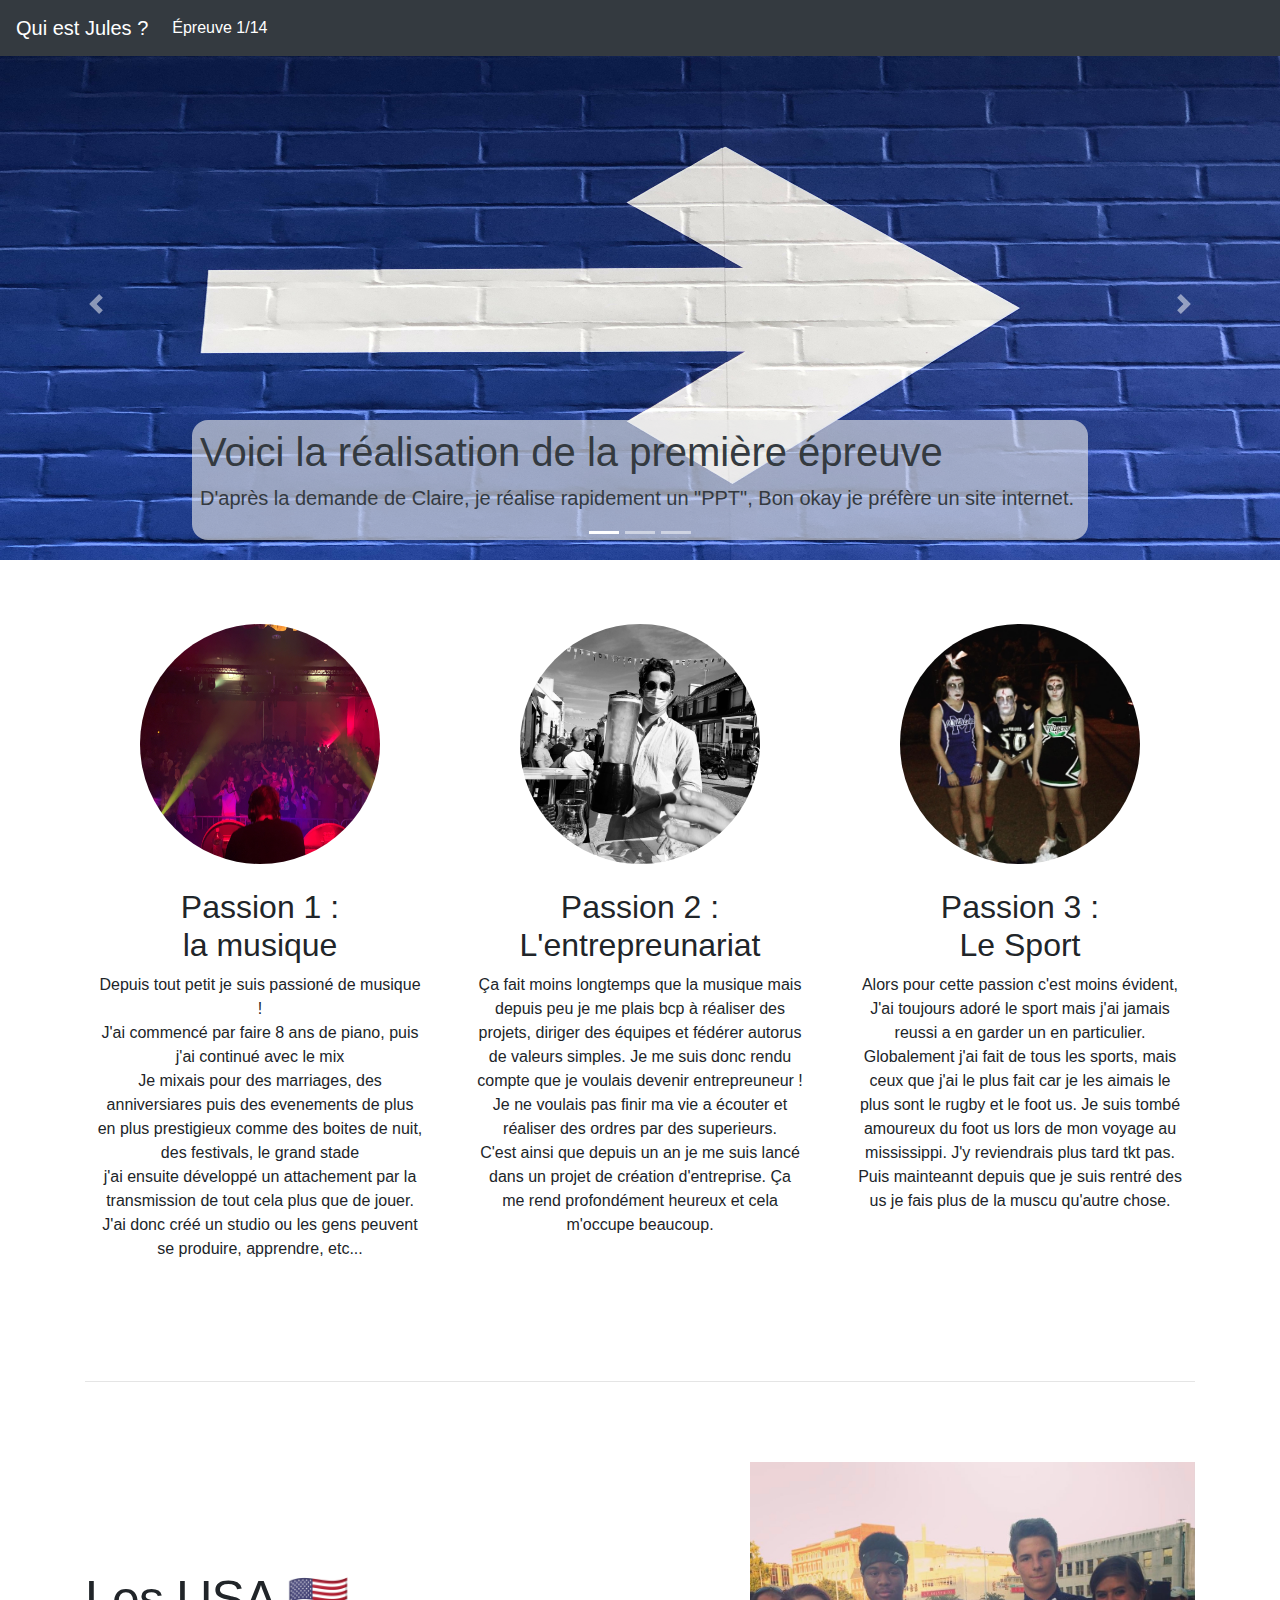
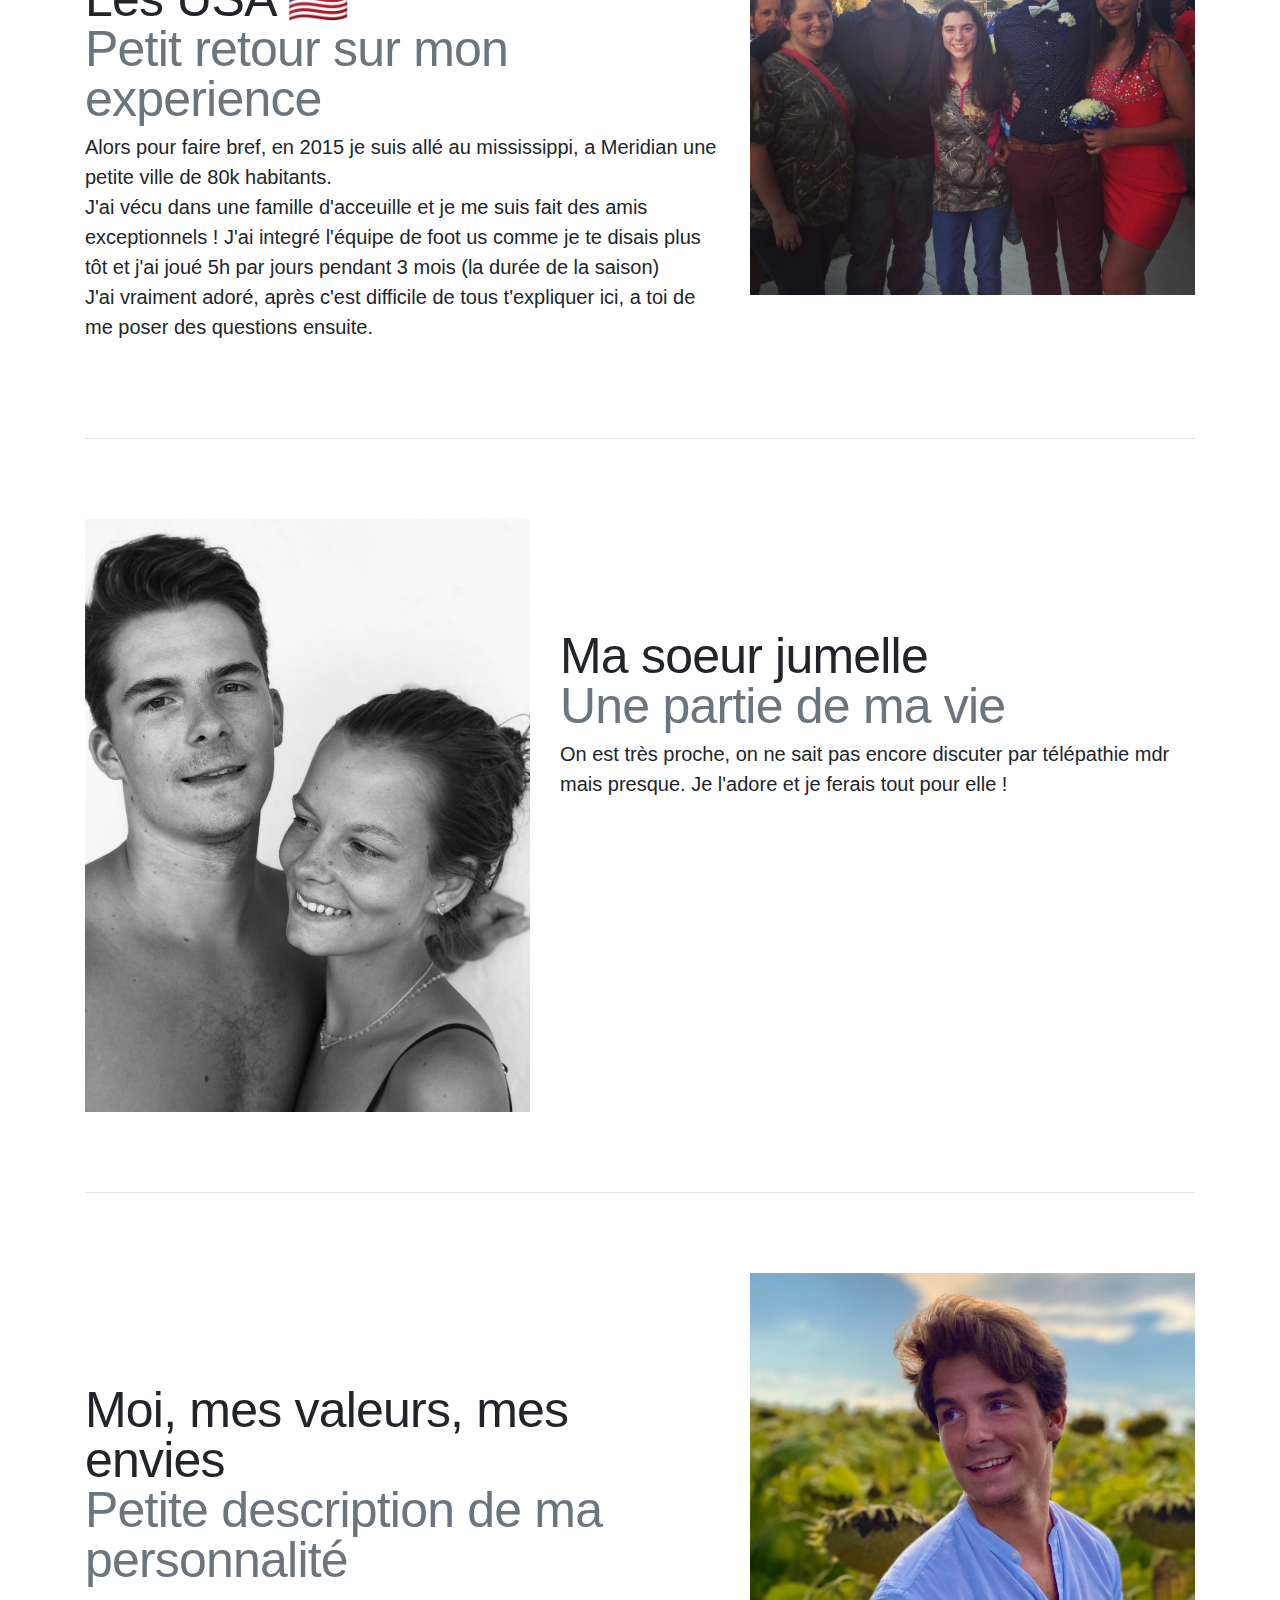
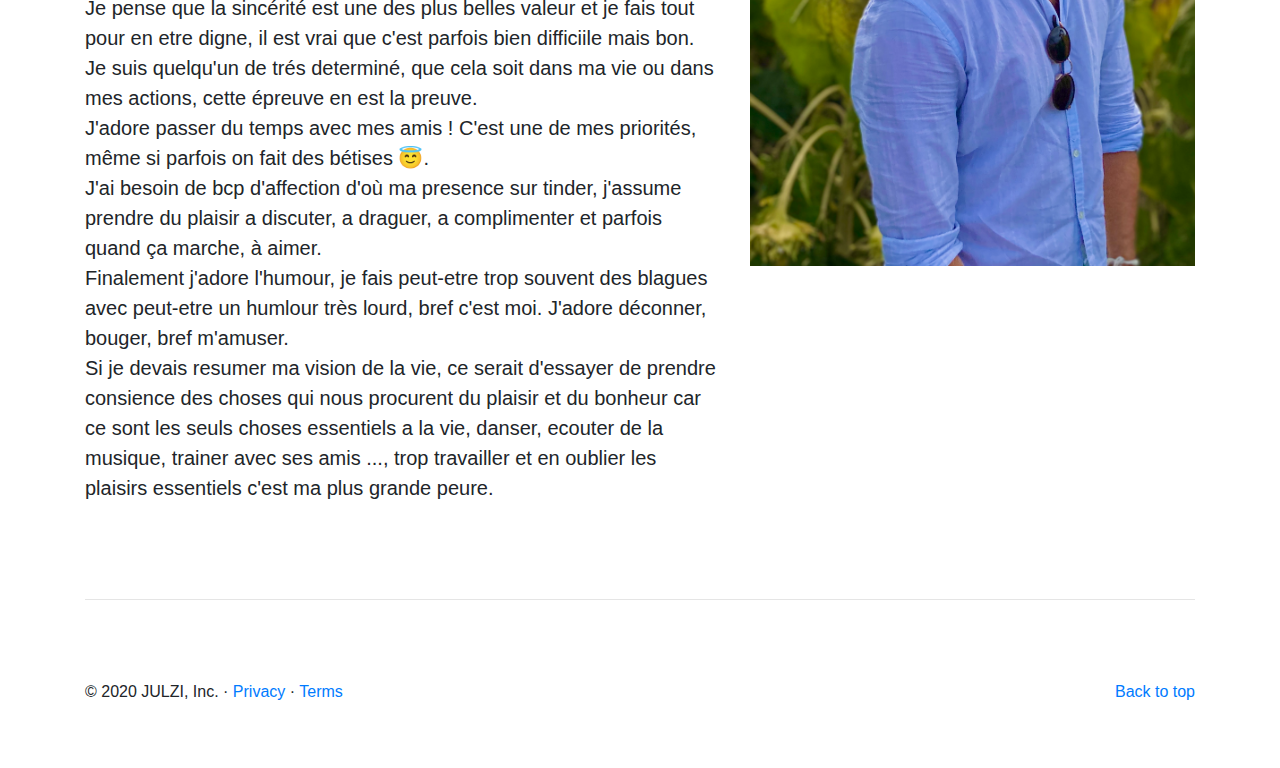
==== boostrap-index.html @ a228f6ca "pour tdr" ====
<!DOCTYPE html>
<html>
<head>
    <style>
        /* GLOBAL STYLES
        -------------------------------------------------- */
        /* Padding below the footer and lighter body text */

        @media (max-width: 576px) {
            body {
                font-size: 3rem!important;
            }
            .marketing h2 {
                font-size: 6rem!important;
            }
            h1 {
                font-size: 3rem!important;
            }
            .carousel-caption p {
                font-size: 2rem!important;
            }
            .featurette-heading h2 {
                font-size: 4rem!important;
            }
            span {
                font-size: 2rem!important;
            }
        }

        body {
            padding-top: 3rem;
            padding-bottom: 3rem;
            color: #5a5a5a;
        }


        /* CUSTOMIZE THE CAROUSEL
        -------------------------------------------------- */

        /* Carousel base class */
        .carousel {
            margin-bottom: 4rem;
        }
        /* Since positioning the image, we need to help out the caption */
        .carousel-caption {
            bottom: 3rem;
            z-index: 10;
        }

        /* Declare heights because of positioning of img element */
        .carousel-item {
            height: 32rem;
        }
        .carousel-item > img {
            position: absolute;
            top: 0;
            left: 0;
            max-width: 100%;
            min-width: 100%;
            height: 32rem;
        }


        /* MARKETING CONTENT
        -------------------------------------------------- */

        /* Center align the text within the three columns below the carousel */
        .marketing .col-lg-4 {
            margin-bottom: 1.5rem;
            text-align: center;
        }
        .marketing h2 {
            font-weight: 400;
        }
        /* rtl:begin:ignore */
        .marketing .col-lg-4 p {
            margin-right: .75rem;
            margin-left: .75rem;
        }
        /* rtl:end:ignore */


        /* Featurettes
        ------------------------- */

        .featurette-divider {
            margin: 5rem 0; /* Space out the Bootstrap <hr> more */
        }

        /* Thin out the marketing headings */
        .featurette-heading {
            font-weight: 300;
            line-height: 1;
            /* rtl:remove */
            letter-spacing: -.05rem;
        }


        /* RESPONSIVE CSS
        -------------------------------------------------- */

        @media (min-width: 40em) {
            /* Bump up size of carousel content */
            .carousel-caption p {
                margin-bottom: 1.25rem;
                font-size: 1.25rem;
                line-height: 1.4;
            }

            .featurette-heading {
                font-size: 50px;
            }
        }

        @media (min-width: 62em) {
            .featurette-heading {
                margin-top: 7rem;
            }
        }
    </style>
    <meta name="viewport" content="width=device-width, initial-scale=1">
    <link rel="stylesheet" href="/public/assets/css/bootstrap.min.css">
    <link rel="stylesheet" href="/public/assets/css/open-iconic-bootstrap.min.css">
</head>
<body>
<header>
    <nav class="navbar navbar-expand-md navbar-dark fixed-top bg-dark">
        <a class="navbar-brand" href="#">Qui est Jules ?</a>
        <button class="navbar-toggler" type="button" data-toggle="collapse" data-target="#navbarCollapse" aria-controls="navbarCollapse" aria-expanded="false" aria-label="Toggle navigation">
            <span class="navbar-toggler-icon"></span>
        </button>
        <div class="collapse navbar-collapse" id="navbarCollapse">
            <ul class="navbar-nav mr-auto">
                <li class="nav-item active">
                    <a class="nav-link" href="#">Épreuve 1/14<span class="sr-only">(current)</span></a>
                </li>
            </ul>
        </div>
    </nav>
</header>

<main role="main">

    <div id="myCarousel" class="carousel slide" data-ride="carousel">
        <ol class="carousel-indicators">
            <li data-target="#myCarousel" data-slide-to="0" class="active"></li>
            <li data-target="#myCarousel" data-slide-to="1" class=""></li>
            <li data-target="#myCarousel" data-slide-to="2" class=""></li>
        </ol>
        <div class="carousel-inner">
            <div class="carousel-item active">
                <img src="/public/assets/images/flèche.jpg" alt="">
                <div class="container">
                    <div class="carousel-caption text-left text-dark p-2" style="background-color: #e9e9e99e; border-radius: 1rem">
                        <h1 class="text-bold">Voici la réalisation de la première épreuve</h1>
                        <p>D'après la demande de Claire, je réalise rapidement un "PPT", Bon okay je préfère un site internet.</p>
                    </div>
                </div>
            </div>
            <div class="carousel-item">
                <img src="/public/assets/images/description.jpg" alt="">
                <div class="container nfa-bgc-red-dark">
                    <div class="carousel-caption text-dark p-2" style="background-color: #e9e9e99e; border-radius: 1rem">
                        <h1>Alors on va la faire vite fait mais bien fait</h1>
                        <p>ça parrait peut être un peu égocentrique comme réalisation, mais le but va être de me décrire à toi</p>
                    </div>
                </div>
            </div>
            <div class="carousel-item">
                <img src="/public/assets/images/Famille.JPG" alt="" style="height: 50rem">
            </div>
        </div>
        <a class="carousel-control-prev" href="#myCarousel" role="button" data-slide="prev">
            <span class="carousel-control-prev-icon" aria-hidden="true"></span>
            <span class="sr-only">Previous</span>
        </a>
        <a class="carousel-control-next" href="#myCarousel" role="button" data-slide="next">
            <span class="carousel-control-next-icon" aria-hidden="true"></span>
            <span class="sr-only">Next</span>
        </a>
    </div>


    <!-- Marketing messaging and featurettes
    ================================================== -->
    <!-- Wrap the rest of the page in another container to center all the content. -->

    <div class="container marketing">

        <!-- Three columns of text below the carousel -->
        <div class="row">
            <div class="col-lg-4">
                <img class="rounded-circle mb-4" width="240" height="240" src="/public/assets/images/mix.JPG" alt="">
                <h2>Passion 1 :<br> la musique</h2>
                <p>Depuis tout petit je suis passioné de musique !<br>J'ai commencé par faire 8 ans de piano, puis j'ai continué avec le mix<br>Je mixais pour des marriages, des anniversiares puis des evenements de plus en plus prestigieux comme des boites de nuit, des festivals, le grand stade
                    <br> j'ai ensuite développé un attachement par la transmission de tout cela plus que de jouer. J'ai donc créé un studio ou les gens peuvent se produire, apprendre, etc...</p>
            </div><!-- /.col-lg-4 -->
            <div class="col-lg-4">
                <img class="rounded-circle mb-4" width="240" height="240" src="/public/assets/images/bière.jpg" alt="">
                <h2>Passion 2 : L'entrepreunariat</h2>
                <p>Ça fait moins longtemps que la musique mais depuis peu je me plais bcp à réaliser des projets, diriger des équipes et fédérer autorus de valeurs simples. Je me suis donc rendu compte que je voulais devenir entrepreuneur ! Je ne voulais pas finir ma vie a écouter et réaliser des ordres par des superieurs.
                    <br>C'est ainsi que depuis un an je me suis lancé dans un projet de création d'entreprise. Ça me rend profondément heureux et cela m'occupe beaucoup.</p>
            </div><!-- /.col-lg-4 -->
            <div class="col-lg-4">
                <img class="rounded-circle mb-4" width="240" height="240" src="/public/assets/images/usa.jpg" alt="">
                <h2>Passion 3 : <br> Le Sport</h2>
                <p>Alors pour cette passion c'est moins évident, J'ai toujours adoré le sport mais j'ai jamais reussi a en garder un en particulier. Globalement j'ai fait de tous les sports, mais ceux que j'ai le plus fait car je les aimais le plus sont le rugby et le foot us. Je suis tombé amoureux du foot us lors de mon voyage au mississippi. J'y reviendrais plus tard tkt pas. Puis mainteannt depuis que je suis rentré des us je fais plus de la muscu qu'autre chose.</p>
            </div><!-- /.col-lg-4 -->
        </div><!-- /.row -->


        <!-- START THE FEATURETTES -->

        <hr class="featurette-divider">

        <div class="row featurette">
            <div class="col-lg-7">
                <h3 class="featurette-heading">Les USA 🇺🇸 <br><span class="text-muted">Petit retour sur mon experience</span></h3>
                <p class="lead">Alors pour faire bref, en 2015 je suis allé au mississippi, a Meridian une petite ville de 80k habitants.
                    <br>J'ai vécu dans une famille d'acceuille et je me suis fait des amis exceptionnels ! J'ai integré l'équipe de foot us comme je te disais plus tôt et j'ai joué 5h par jours pendant 3 mois (la durée de la saison)
                    <br>J'ai vraiment adoré, après c'est difficile de tous t'expliquer ici, a toi de me poser des questions ensuite.</p>
            </div>
            <div class="col-lg-5">
                <img class="bd-placeholder-img bd-placeholder-img-lg featurette-image img-fluid mx-auto" src="/public/assets/images/USA2.jpg"</img>
            </div>
        </div>

        <hr class="featurette-divider">

        <div class="row featurette">
            <div class="col-lg-7 order-md-2">
                <h3 class="featurette-heading">Ma soeur jumelle <br><span class="text-muted">Une partie de ma vie</span></h3>
                <p class="lead">On est très proche, on ne sait pas encore discuter par télépathie mdr mais presque. Je l'adore et je ferais tout pour elle !</p>
            </div>
            <div class="col-lg-5 order-md-1">
                <img class="bd-placeholder-img bd-placeholder-img-lg featurette-image img-fluid mx-auto" src="/public/assets/images/Marie.jpg"</img>
            </div>
        </div>

        <hr class="featurette-divider">

        <div class="row featurette">
            <div class="col-lg-7">
                <h3 class="featurette-heading">Moi, mes valeurs, mes envies <br><span class="text-muted">Petite description de ma personnalité</span></h3>
                <p class="lead">Je pense que la sincérité est une des plus belles valeur et je fais tout pour en etre digne, il est vrai que c'est parfois bien difficiile mais bon. Je suis quelqu'un de trés determiné, que cela soit dans ma vie ou dans mes actions, cette épreuve en est la preuve.
                    <br>J'adore passer du temps avec mes amis ! C'est une de mes priorités, même si parfois on fait des bétises 😇.
                    <br>J'ai besoin de bcp d'affection d'où ma presence sur tinder, j'assume prendre du plaisir a discuter, a draguer, a complimenter et parfois quand ça marche, à aimer.
                    <br>Finalement j'adore l'humour, je fais peut-etre trop souvent des blagues avec peut-etre un humlour très lourd, bref c'est moi. J'adore déconner, bouger, bref m'amuser.
                    <br>Si je devais resumer ma vision de la vie, ce serait d'essayer de prendre consience des choses qui nous procurent du plaisir et du bonheur car ce sont les seuls choses essentiels a la vie, danser, ecouter de la musique, trainer avec ses amis ..., trop travailler et en oublier les plaisirs essentiels c'est ma plus grande peure.</p>
            </div>
            <div class="col-lg-5">
                <img class="bd-placeholder-img bd-placeholder-img-lg featurette-image img-fluid mx-auto" width="750rem" src="/public/assets/images/oim.jpg"</img>
            </div>
        </div>

        <hr class="featurette-divider">

        <!-- /END THE FEATURETTES -->

    </div><!-- /.container -->


    <!-- FOOTER -->
    <footer class="container">
        <p class="float-right"><a href="#">Back to top</a></p>
        <p>© 2020 JULZI, Inc. · <a href="#">Privacy</a> · <a href="#">Terms</a></p>
    </footer>
</main>
<script src="/public/assets/js/jquery.min.js"></script>
<script src="/public/assets/js/bootstrap.bundle.min.js"></script>
<script>
    // !function(t,e){"object"==typeof exports&&"undefined"!=typeof module?module.exports=e():"function"==typeof define&&define.amd?define(e):(t="undefined"!=typeof globalThis?globalThis:t||self).bootstrap=e()}(this,(function(){"use strict";function t(t,e){for(var n=0;n<e.length;n++){var i=e[n];i.enumerable=i.enumerable||!1,i.configurable=!0,"value"in i&&(i.writable=!0),Object.defineProperty(t,i.key,i)}}function e(e,n,i){return n&&t(e.prototype,n),i&&t(e,i),e}function n(){return(n=Object.assign||function(t){for(var e=1;e<arguments.length;e++){var n=arguments[e];for(var i in n)Object.prototype.hasOwnProperty.call(n,i)&&(t[i]=n[i])}return t}).apply(this,arguments)}function i(t,e){t.prototype=Object.create(e.prototype),t.prototype.constructor=t,t.__proto__=e}var o,r,s=function(t){do{t+=Math.floor(1e6*Math.random())}while(document.getElementById(t));return t},a=function(t){var e=t.getAttribute("data-bs-target");if(!e||"#"===e){var n=t.getAttribute("href");e=n&&"#"!==n?n.trim():null}return e},l=function(t){var e=a(t);return e&&document.querySelector(e)?e:null},c=function(t){var e=a(t);return e?document.querySelector(e):null},u=function(t){if(!t)return 0;var e=window.getComputedStyle(t),n=e.transitionDuration,i=e.transitionDelay,o=Number.parseFloat(n),r=Number.parseFloat(i);return o||r?(n=n.split(",")[0],i=i.split(",")[0],1e3*(Number.parseFloat(n)+Number.parseFloat(i))):0},f=function(t){t.dispatchEvent(new Event("transitionend"))},d=function(t){return(t[0]||t).nodeType},h=function(t,e){var n=!1,i=e+5;t.addEventListener("transitionend",(function e(){n=!0,t.removeEventListener("transitionend",e)})),setTimeout((function(){n||f(t)}),i)},p=function(t,e,n){Object.keys(n).forEach((function(i){var o,r=n[i],s=e[i],a=s&&d(s)?"element":null==(o=s)?""+o:{}.toString.call(o).match(/\s([a-z]+)/i)[1].toLowerCase();if(!new RegExp(r).test(a))throw new Error(t.toUpperCase()+': Option "'+i+'" provided type "'+a+'" but expected type "'+r+'".')}))},g=function(t){if(!t)return!1;if(t.style&&t.parentNode&&t.parentNode.style){var e=getComputedStyle(t),n=getComputedStyle(t.parentNode);return"none"!==e.display&&"none"!==n.display&&"hidden"!==e.visibility}return!1},m=function(){return function(){}},v=function(t){return t.offsetHeight},_=function(){var t=window.jQuery;return t&&!document.body.hasAttribute("data-bs-no-jquery")?t:null},b=function(t){"loading"===document.readyState?document.addEventListener("DOMContentLoaded",t):t()},y="rtl"===document.documentElement.dir,w=(o={},r=1,{set:function(t,e,n){void 0===t.bsKey&&(t.bsKey={key:e,id:r},r++),o[t.bsKey.id]=n},get:function(t,e){if(!t||void 0===t.bsKey)return null;var n=t.bsKey;return n.key===e?o[n.id]:null},delete:function(t,e){if(void 0!==t.bsKey){var n=t.bsKey;n.key===e&&(delete o[n.id],delete t.bsKey)}}}),E=function(t,e,n){w.set(t,e,n)},T=function(t,e){return w.get(t,e)},k=function(t,e){w.delete(t,e)},O=/[^.]*(?=\..*)\.|.*/,L=/\..*/,A=/::\d+$/,C={},D=1,x={mouseenter:"mouseover",mouseleave:"mouseout"},S=new Set(["click","dblclick","mouseup","mousedown","contextmenu","mousewheel","DOMMouseScroll","mouseover","mouseout","mousemove","selectstart","selectend","keydown","keypress","keyup","orientationchange","touchstart","touchmove","touchend","touchcancel","pointerdown","pointermove","pointerup","pointerleave","pointercancel","gesturestart","gesturechange","gestureend","focus","blur","change","reset","select","submit","focusin","focusout","load","unload","beforeunload","resize","move","DOMContentLoaded","readystatechange","error","abort","scroll"]);function j(t,e){return e&&e+"::"+D++||t.uidEvent||D++}function N(t){var e=j(t);return t.uidEvent=e,C[e]=C[e]||{},C[e]}function I(t,e,n){void 0===n&&(n=null);for(var i=Object.keys(t),o=0,r=i.length;o<r;o++){var s=t[i[o]];if(s.originalHandler===e&&s.delegationSelector===n)return s}return null}function P(t,e,n){var i="string"==typeof e,o=i?n:e,r=t.replace(L,""),s=x[r];return s&&(r=s),S.has(r)||(r=t),[i,o,r]}function M(t,e,n,i,o){if("string"==typeof e&&t){n||(n=i,i=null);var r=P(e,n,i),s=r[0],a=r[1],l=r[2],c=N(t),u=c[l]||(c[l]={}),f=I(u,a,s?n:null);if(f)f.oneOff=f.oneOff&&o;else{var d=j(a,e.replace(O,"")),h=s?function(t,e,n){return function i(o){for(var r=t.querySelectorAll(e),s=o.target;s&&s!==this;s=s.parentNode)for(var a=r.length;a--;)if(r[a]===s)return o.delegateTarget=s,i.oneOff&&H.off(t,o.type,n),n.apply(s,[o]);return null}}(t,n,i):function(t,e){return function n(i){return i.delegateTarget=t,n.oneOff&&H.off(t,i.type,e),e.apply(t,[i])}}(t,n);h.delegationSelector=s?n:null,h.originalHandler=a,h.oneOff=o,h.uidEvent=d,u[d]=h,t.addEventListener(l,h,s)}}}function B(t,e,n,i,o){var r=I(e[n],i,o);r&&(t.removeEventListener(n,r,Boolean(o)),delete e[n][r.uidEvent])}var H={on:function(t,e,n,i){M(t,e,n,i,!1)},one:function(t,e,n,i){M(t,e,n,i,!0)},off:function(t,e,n,i){if("string"==typeof e&&t){var o=P(e,n,i),r=o[0],s=o[1],a=o[2],l=a!==e,c=N(t),u=e.startsWith(".");if(void 0===s){u&&Object.keys(c).forEach((function(n){!function(t,e,n,i){var o=e[n]||{};Object.keys(o).forEach((function(r){if(r.includes(i)){var s=o[r];B(t,e,n,s.originalHandler,s.delegationSelector)}}))}(t,c,n,e.slice(1))}));var f=c[a]||{};Object.keys(f).forEach((function(n){var i=n.replace(A,"");if(!l||e.includes(i)){var o=f[n];B(t,c,a,o.originalHandler,o.delegationSelector)}}))}else{if(!c||!c[a])return;B(t,c,a,s,r?n:null)}}},trigger:function(t,e,n){if("string"!=typeof e||!t)return null;var i,o=_(),r=e.replace(L,""),s=e!==r,a=S.has(r),l=!0,c=!0,u=!1,f=null;return s&&o&&(i=o.Event(e,n),o(t).trigger(i),l=!i.isPropagationStopped(),c=!i.isImmediatePropagationStopped(),u=i.isDefaultPrevented()),a?(f=document.createEvent("HTMLEvents")).initEvent(r,l,!0):f=new CustomEvent(e,{bubbles:l,cancelable:!0}),void 0!==n&&Object.keys(n).forEach((function(t){Object.defineProperty(f,t,{get:function(){return n[t]}})})),u&&f.preventDefault(),c&&t.dispatchEvent(f),f.defaultPrevented&&void 0!==i&&i.preventDefault(),f}},R=function(){function t(t){t&&(this._element=t,E(t,this.constructor.DATA_KEY,this))}return t.prototype.dispose=function(){k(this._element,this.constructor.DATA_KEY),this._element=null},t.getInstance=function(t){return T(t,this.DATA_KEY)},e(t,null,[{key:"VERSION",get:function(){return"5.0.0-beta1"}}]),t}(),W="alert",K=function(t){function n(){return t.apply(this,arguments)||this}i(n,t);var o=n.prototype;return o.close=function(t){var e=t?this._getRootElement(t):this._element,n=this._triggerCloseEvent(e);null===n||n.defaultPrevented||this._removeElement(e)},o._getRootElement=function(t){return c(t)||t.closest(".alert")},o._triggerCloseEvent=function(t){return H.trigger(t,"close.bs.alert")},o._removeElement=function(t){var e=this;if(t.classList.remove("show"),t.classList.contains("fade")){var n=u(t);H.one(t,"transitionend",(function(){return e._destroyElement(t)})),h(t,n)}else this._destroyElement(t)},o._destroyElement=function(t){t.parentNode&&t.parentNode.removeChild(t),H.trigger(t,"closed.bs.alert")},n.jQueryInterface=function(t){return this.each((function(){var e=T(this,"bs.alert");e||(e=new n(this)),"close"===t&&e[t](this)}))},n.handleDismiss=function(t){return function(e){e&&e.preventDefault(),t.close(this)}},e(n,null,[{key:"DATA_KEY",get:function(){return"bs.alert"}}]),n}(R);H.on(document,"click.bs.alert.data-api",'[data-bs-dismiss="alert"]',K.handleDismiss(new K)),b((function(){var t=_();if(t){var e=t.fn[W];t.fn[W]=K.jQueryInterface,t.fn[W].Constructor=K,t.fn[W].noConflict=function(){return t.fn[W]=e,K.jQueryInterface}}}));var Q=function(t){function n(){return t.apply(this,arguments)||this}return i(n,t),n.prototype.toggle=function(){this._element.setAttribute("aria-pressed",this._element.classList.toggle("active"))},n.jQueryInterface=function(t){return this.each((function(){var e=T(this,"bs.button");e||(e=new n(this)),"toggle"===t&&e[t]()}))},e(n,null,[{key:"DATA_KEY",get:function(){return"bs.button"}}]),n}(R);function U(t){return"true"===t||"false"!==t&&(t===Number(t).toString()?Number(t):""===t||"null"===t?null:t)}function F(t){return t.replace(/[A-Z]/g,(function(t){return"-"+t.toLowerCase()}))}H.on(document,"click.bs.button.data-api",'[data-bs-toggle="button"]',(function(t){t.preventDefault();var e=t.target.closest('[data-bs-toggle="button"]'),n=T(e,"bs.button");n||(n=new Q(e)),n.toggle()})),b((function(){var t=_();if(t){var e=t.fn.button;t.fn.button=Q.jQueryInterface,t.fn.button.Constructor=Q,t.fn.button.noConflict=function(){return t.fn.button=e,Q.jQueryInterface}}}));var Y={setDataAttribute:function(t,e,n){t.setAttribute("data-bs-"+F(e),n)},removeDataAttribute:function(t,e){t.removeAttribute("data-bs-"+F(e))},getDataAttributes:function(t){if(!t)return{};var e={};return Object.keys(t.dataset).filter((function(t){return t.startsWith("bs")})).forEach((function(n){var i=n.replace(/^bs/,"");i=i.charAt(0).toLowerCase()+i.slice(1,i.length),e[i]=U(t.dataset[n])})),e},getDataAttribute:function(t,e){return U(t.getAttribute("data-bs-"+F(e)))},offset:function(t){var e=t.getBoundingClientRect();return{top:e.top+document.body.scrollTop,left:e.left+document.body.scrollLeft}},position:function(t){return{top:t.offsetTop,left:t.offsetLeft}}},q={matches:function(t,e){return t.matches(e)},find:function(t,e){var n;return void 0===e&&(e=document.documentElement),(n=[]).concat.apply(n,Element.prototype.querySelectorAll.call(e,t))},findOne:function(t,e){return void 0===e&&(e=document.documentElement),Element.prototype.querySelector.call(e,t)},children:function(t,e){var n,i=(n=[]).concat.apply(n,t.children);return i.filter((function(t){return t.matches(e)}))},parents:function(t,e){for(var n=[],i=t.parentNode;i&&i.nodeType===Node.ELEMENT_NODE&&3!==i.nodeType;)this.matches(i,e)&&n.push(i),i=i.parentNode;return n},prev:function(t,e){for(var n=t.previousElementSibling;n;){if(n.matches(e))return[n];n=n.previousElementSibling}return[]},next:function(t,e){for(var n=t.nextElementSibling;n;){if(this.matches(n,e))return[n];n=n.nextElementSibling}return[]}},z="carousel",V=".bs.carousel",X={interval:5e3,keyboard:!0,slide:!1,pause:"hover",wrap:!0,touch:!0},$={interval:"(number|boolean)",keyboard:"boolean",slide:"(boolean|string)",pause:"(string|boolean)",wrap:"boolean",touch:"boolean"},G={TOUCH:"touch",PEN:"pen"},Z=function(t){function o(e,n){var i;return(i=t.call(this,e)||this)._items=null,i._interval=null,i._activeElement=null,i._isPaused=!1,i._isSliding=!1,i.touchTimeout=null,i.touchStartX=0,i.touchDeltaX=0,i._config=i._getConfig(n),i._indicatorsElement=q.findOne(".carousel-indicators",i._element),i._touchSupported="ontouchstart"in document.documentElement||navigator.maxTouchPoints>0,i._pointerEvent=Boolean(window.PointerEvent),i._addEventListeners(),i}i(o,t);var r=o.prototype;return r.next=function(){this._isSliding||this._slide("next")},r.nextWhenVisible=function(){!document.hidden&&g(this._element)&&this.next()},r.prev=function(){this._isSliding||this._slide("prev")},r.pause=function(t){t||(this._isPaused=!0),q.findOne(".carousel-item-next, .carousel-item-prev",this._element)&&(f(this._element),this.cycle(!0)),clearInterval(this._interval),this._interval=null},r.cycle=function(t){t||(this._isPaused=!1),this._interval&&(clearInterval(this._interval),this._interval=null),this._config&&this._config.interval&&!this._isPaused&&(this._updateInterval(),this._interval=setInterval((document.visibilityState?this.nextWhenVisible:this.next).bind(this),this._config.interval))},r.to=function(t){var e=this;this._activeElement=q.findOne(".active.carousel-item",this._element);var n=this._getItemIndex(this._activeElement);if(!(t>this._items.length-1||t<0))if(this._isSliding)H.one(this._element,"slid.bs.carousel",(function(){return e.to(t)}));else{if(n===t)return this.pause(),void this.cycle();var i=t>n?"next":"prev";this._slide(i,this._items[t])}},r.dispose=function(){t.prototype.dispose.call(this),H.off(this._element,V),this._items=null,this._config=null,this._interval=null,this._isPaused=null,this._isSliding=null,this._activeElement=null,this._indicatorsElement=null},r._getConfig=function(t){return t=n({},X,t),p(z,t,$),t},r._handleSwipe=function(){var t=Math.abs(this.touchDeltaX);if(!(t<=40)){var e=t/this.touchDeltaX;this.touchDeltaX=0,e>0&&this.prev(),e<0&&this.next()}},r._addEventListeners=function(){var t=this;this._config.keyboard&&H.on(this._element,"keydown.bs.carousel",(function(e){return t._keydown(e)})),"hover"===this._config.pause&&(H.on(this._element,"mouseenter.bs.carousel",(function(e){return t.pause(e)})),H.on(this._element,"mouseleave.bs.carousel",(function(e){return t.cycle(e)}))),this._config.touch&&this._touchSupported&&this._addTouchEventListeners()},r._addTouchEventListeners=function(){var t=this,e=function(e){t._pointerEvent&&G[e.pointerType.toUpperCase()]?t.touchStartX=e.clientX:t._pointerEvent||(t.touchStartX=e.touches[0].clientX)},n=function(e){t._pointerEvent&&G[e.pointerType.toUpperCase()]&&(t.touchDeltaX=e.clientX-t.touchStartX),t._handleSwipe(),"hover"===t._config.pause&&(t.pause(),t.touchTimeout&&clearTimeout(t.touchTimeout),t.touchTimeout=setTimeout((function(e){return t.cycle(e)}),500+t._config.interval))};q.find(".carousel-item img",this._element).forEach((function(t){H.on(t,"dragstart.bs.carousel",(function(t){return t.preventDefault()}))})),this._pointerEvent?(H.on(this._element,"pointerdown.bs.carousel",(function(t){return e(t)})),H.on(this._element,"pointerup.bs.carousel",(function(t){return n(t)})),this._element.classList.add("pointer-event")):(H.on(this._element,"touchstart.bs.carousel",(function(t){return e(t)})),H.on(this._element,"touchmove.bs.carousel",(function(e){return function(e){e.touches&&e.touches.length>1?t.touchDeltaX=0:t.touchDeltaX=e.touches[0].clientX-t.touchStartX}(e)})),H.on(this._element,"touchend.bs.carousel",(function(t){return n(t)})))},r._keydown=function(t){if(!/input|textarea/i.test(t.target.tagName))switch(t.key){case"ArrowLeft":t.preventDefault(),this.prev();break;case"ArrowRight":t.preventDefault(),this.next()}},r._getItemIndex=function(t){return this._items=t&&t.parentNode?q.find(".carousel-item",t.parentNode):[],this._items.indexOf(t)},r._getItemByDirection=function(t,e){var n="next"===t,i="prev"===t,o=this._getItemIndex(e),r=this._items.length-1;if((i&&0===o||n&&o===r)&&!this._config.wrap)return e;var s=(o+("prev"===t?-1:1))%this._items.length;return-1===s?this._items[this._items.length-1]:this._items[s]},r._triggerSlideEvent=function(t,e){var n=this._getItemIndex(t),i=this._getItemIndex(q.findOne(".active.carousel-item",this._element));return H.trigger(this._element,"slide.bs.carousel",{relatedTarget:t,direction:e,from:i,to:n})},r._setActiveIndicatorElement=function(t){if(this._indicatorsElement){for(var e=q.find(".active",this._indicatorsElement),n=0;n<e.length;n++)e[n].classList.remove("active");var i=this._indicatorsElement.children[this._getItemIndex(t)];i&&i.classList.add("active")}},r._updateInterval=function(){var t=this._activeElement||q.findOne(".active.carousel-item",this._element);if(t){var e=Number.parseInt(t.getAttribute("data-bs-interval"),10);e?(this._config.defaultInterval=this._config.defaultInterval||this._config.interval,this._config.interval=e):this._config.interval=this._config.defaultInterval||this._config.interval}},r._slide=function(t,e){var n,i,o,r=this,s=q.findOne(".active.carousel-item",this._element),a=this._getItemIndex(s),l=e||s&&this._getItemByDirection(t,s),c=this._getItemIndex(l),f=Boolean(this._interval);if("next"===t?(n="carousel-item-start",i="carousel-item-next",o="left"):(n="carousel-item-end",i="carousel-item-prev",o="right"),l&&l.classList.contains("active"))this._isSliding=!1;else if(!this._triggerSlideEvent(l,o).defaultPrevented&&s&&l){if(this._isSliding=!0,f&&this.pause(),this._setActiveIndicatorElement(l),this._activeElement=l,this._element.classList.contains("slide")){l.classList.add(i),v(l),s.classList.add(n),l.classList.add(n);var d=u(s);H.one(s,"transitionend",(function(){l.classList.remove(n,i),l.classList.add("active"),s.classList.remove("active",i,n),r._isSliding=!1,setTimeout((function(){H.trigger(r._element,"slid.bs.carousel",{relatedTarget:l,direction:o,from:a,to:c})}),0)})),h(s,d)}else s.classList.remove("active"),l.classList.add("active"),this._isSliding=!1,H.trigger(this._element,"slid.bs.carousel",{relatedTarget:l,direction:o,from:a,to:c});f&&this.cycle()}},o.carouselInterface=function(t,e){var i=T(t,"bs.carousel"),r=n({},X,Y.getDataAttributes(t));"object"==typeof e&&(r=n({},r,e));var s="string"==typeof e?e:r.slide;if(i||(i=new o(t,r)),"number"==typeof e)i.to(e);else if("string"==typeof s){if(void 0===i[s])throw new TypeError('No method named "'+s+'"');i[s]()}else r.interval&&r.ride&&(i.pause(),i.cycle())},o.jQueryInterface=function(t){return this.each((function(){o.carouselInterface(this,t)}))},o.dataApiClickHandler=function(t){var e=c(this);if(e&&e.classList.contains("carousel")){var i=n({},Y.getDataAttributes(e),Y.getDataAttributes(this)),r=this.getAttribute("data-bs-slide-to");r&&(i.interval=!1),o.carouselInterface(e,i),r&&T(e,"bs.carousel").to(r),t.preventDefault()}},e(o,null,[{key:"Default",get:function(){return X}},{key:"DATA_KEY",get:function(){return"bs.carousel"}}]),o}(R);H.on(document,"click.bs.carousel.data-api","[data-bs-slide], [data-bs-slide-to]",Z.dataApiClickHandler),H.on(window,"load.bs.carousel.data-api",(function(){for(var t=q.find('[data-bs-ride="carousel"]'),e=0,n=t.length;e<n;e++)Z.carouselInterface(t[e],T(t[e],"bs.carousel"))})),b((function(){var t=_();if(t){var e=t.fn[z];t.fn[z]=Z.jQueryInterface,t.fn[z].Constructor=Z,t.fn[z].noConflict=function(){return t.fn[z]=e,Z.jQueryInterface}}}));var J="collapse",tt={toggle:!0,parent:""},et={toggle:"boolean",parent:"(string|element)"},nt=function(t){function o(e,n){var i;(i=t.call(this,e)||this)._isTransitioning=!1,i._config=i._getConfig(n),i._triggerArray=q.find('[data-bs-toggle="collapse"][href="#'+e.id+'"],[data-bs-toggle="collapse"][data-bs-target="#'+e.id+'"]');for(var o=q.find('[data-bs-toggle="collapse"]'),r=0,s=o.length;r<s;r++){var a=o[r],c=l(a),u=q.find(c).filter((function(t){return t===e}));null!==c&&u.length&&(i._selector=c,i._triggerArray.push(a))}return i._parent=i._config.parent?i._getParent():null,i._config.parent||i._addAriaAndCollapsedClass(i._element,i._triggerArray),i._config.toggle&&i.toggle(),i}i(o,t);var r=o.prototype;return r.toggle=function(){this._element.classList.contains("show")?this.hide():this.show()},r.show=function(){var t=this;if(!this._isTransitioning&&!this._element.classList.contains("show")){var e,n;this._parent&&0===(e=q.find(".show, .collapsing",this._parent).filter((function(e){return"string"==typeof t._config.parent?e.getAttribute("data-bs-parent")===t._config.parent:e.classList.contains("collapse")}))).length&&(e=null);var i=q.findOne(this._selector);if(e){var r=e.find((function(t){return i!==t}));if((n=r?T(r,"bs.collapse"):null)&&n._isTransitioning)return}if(!H.trigger(this._element,"show.bs.collapse").defaultPrevented){e&&e.forEach((function(t){i!==t&&o.collapseInterface(t,"hide"),n||E(t,"bs.collapse",null)}));var s=this._getDimension();this._element.classList.remove("collapse"),this._element.classList.add("collapsing"),this._element.style[s]=0,this._triggerArray.length&&this._triggerArray.forEach((function(t){t.classList.remove("collapsed"),t.setAttribute("aria-expanded",!0)})),this.setTransitioning(!0);var a="scroll"+(s[0].toUpperCase()+s.slice(1)),l=u(this._element);H.one(this._element,"transitionend",(function(){t._element.classList.remove("collapsing"),t._element.classList.add("collapse","show"),t._element.style[s]="",t.setTransitioning(!1),H.trigger(t._element,"shown.bs.collapse")})),h(this._element,l),this._element.style[s]=this._element[a]+"px"}}},r.hide=function(){var t=this;if(!this._isTransitioning&&this._element.classList.contains("show")&&!H.trigger(this._element,"hide.bs.collapse").defaultPrevented){var e=this._getDimension();this._element.style[e]=this._element.getBoundingClientRect()[e]+"px",v(this._element),this._element.classList.add("collapsing"),this._element.classList.remove("collapse","show");var n=this._triggerArray.length;if(n>0)for(var i=0;i<n;i++){var o=this._triggerArray[i],r=c(o);r&&!r.classList.contains("show")&&(o.classList.add("collapsed"),o.setAttribute("aria-expanded",!1))}this.setTransitioning(!0);this._element.style[e]="";var s=u(this._element);H.one(this._element,"transitionend",(function(){t.setTransitioning(!1),t._element.classList.remove("collapsing"),t._element.classList.add("collapse"),H.trigger(t._element,"hidden.bs.collapse")})),h(this._element,s)}},r.setTransitioning=function(t){this._isTransitioning=t},r.dispose=function(){t.prototype.dispose.call(this),this._config=null,this._parent=null,this._triggerArray=null,this._isTransitioning=null},r._getConfig=function(t){return(t=n({},tt,t)).toggle=Boolean(t.toggle),p(J,t,et),t},r._getDimension=function(){return this._element.classList.contains("width")?"width":"height"},r._getParent=function(){var t=this,e=this._config.parent;d(e)?void 0===e.jquery&&void 0===e[0]||(e=e[0]):e=q.findOne(e);var n='[data-bs-toggle="collapse"][data-bs-parent="'+e+'"]';return q.find(n,e).forEach((function(e){var n=c(e);t._addAriaAndCollapsedClass(n,[e])})),e},r._addAriaAndCollapsedClass=function(t,e){if(t&&e.length){var n=t.classList.contains("show");e.forEach((function(t){n?t.classList.remove("collapsed"):t.classList.add("collapsed"),t.setAttribute("aria-expanded",n)}))}},o.collapseInterface=function(t,e){var i=T(t,"bs.collapse"),r=n({},tt,Y.getDataAttributes(t),"object"==typeof e&&e?e:{});if(!i&&r.toggle&&"string"==typeof e&&/show|hide/.test(e)&&(r.toggle=!1),i||(i=new o(t,r)),"string"==typeof e){if(void 0===i[e])throw new TypeError('No method named "'+e+'"');i[e]()}},o.jQueryInterface=function(t){return this.each((function(){o.collapseInterface(this,t)}))},e(o,null,[{key:"Default",get:function(){return tt}},{key:"DATA_KEY",get:function(){return"bs.collapse"}}]),o}(R);H.on(document,"click.bs.collapse.data-api",'[data-bs-toggle="collapse"]',(function(t){"A"===t.target.tagName&&t.preventDefault();var e=Y.getDataAttributes(this),n=l(this);q.find(n).forEach((function(t){var n,i=T(t,"bs.collapse");i?(null===i._parent&&"string"==typeof e.parent&&(i._config.parent=e.parent,i._parent=i._getParent()),n="toggle"):n=e,nt.collapseInterface(t,n)}))})),b((function(){var t=_();if(t){var e=t.fn[J];t.fn[J]=nt.jQueryInterface,t.fn[J].Constructor=nt,t.fn[J].noConflict=function(){return t.fn[J]=e,nt.jQueryInterface}}}));var it="top",ot="bottom",rt="right",st="left",at=[it,ot,rt,st],lt=at.reduce((function(t,e){return t.concat([e+"-start",e+"-end"])}),[]),ct=[].concat(at,["auto"]).reduce((function(t,e){return t.concat([e,e+"-start",e+"-end"])}),[]),ut=["beforeRead","read","afterRead","beforeMain","main","afterMain","beforeWrite","write","afterWrite"];function ft(t){return t?(t.nodeName||"").toLowerCase():null}function dt(t){if("[object Window]"!==t.toString()){var e=t.ownerDocument;return e&&e.defaultView||window}return t}function ht(t){return t instanceof dt(t).Element||t instanceof Element}function pt(t){return t instanceof dt(t).HTMLElement||t instanceof HTMLElement}var gt={name:"applyStyles",enabled:!0,phase:"write",fn:function(t){var e=t.state;Object.keys(e.elements).forEach((function(t){var n=e.styles[t]||{},i=e.attributes[t]||{},o=e.elements[t];pt(o)&&ft(o)&&(Object.assign(o.style,n),Object.keys(i).forEach((function(t){var e=i[t];!1===e?o.removeAttribute(t):o.setAttribute(t,!0===e?"":e)})))}))},effect:function(t){var e=t.state,n={popper:{position:e.options.strategy,left:"0",top:"0",margin:"0"},arrow:{position:"absolute"},reference:{}};return Object.assign(e.elements.popper.style,n.popper),e.elements.arrow&&Object.assign(e.elements.arrow.style,n.arrow),function(){Object.keys(e.elements).forEach((function(t){var i=e.elements[t],o=e.attributes[t]||{},r=Object.keys(e.styles.hasOwnProperty(t)?e.styles[t]:n[t]).reduce((function(t,e){return t[e]="",t}),{});pt(i)&&ft(i)&&(Object.assign(i.style,r),Object.keys(o).forEach((function(t){i.removeAttribute(t)})))}))}},requires:["computeStyles"]};function mt(t){return t.split("-")[0]}function vt(t){return{x:t.offsetLeft,y:t.offsetTop,width:t.offsetWidth,height:t.offsetHeight}}function _t(t,e){var n,i=e.getRootNode&&e.getRootNode();if(t.contains(e))return!0;if(i&&((n=i)instanceof dt(n).ShadowRoot||n instanceof ShadowRoot)){var o=e;do{if(o&&t.isSameNode(o))return!0;o=o.parentNode||o.host}while(o)}return!1}function bt(t){return dt(t).getComputedStyle(t)}function yt(t){return["table","td","th"].indexOf(ft(t))>=0}function wt(t){return((ht(t)?t.ownerDocument:t.document)||window.document).documentElement}function Et(t){return"html"===ft(t)?t:t.assignedSlot||t.parentNode||t.host||wt(t)}function Tt(t){if(!pt(t)||"fixed"===bt(t).position)return null;var e=t.offsetParent;if(e){var n=wt(e);if("body"===ft(e)&&"static"===bt(e).position&&"static"!==bt(n).position)return n}return e}function kt(t){for(var e=dt(t),n=Tt(t);n&&yt(n)&&"static"===bt(n).position;)n=Tt(n);return n&&"body"===ft(n)&&"static"===bt(n).position?e:n||function(t){for(var e=Et(t);pt(e)&&["html","body"].indexOf(ft(e))<0;){var n=bt(e);if("none"!==n.transform||"none"!==n.perspective||n.willChange&&"auto"!==n.willChange)return e;e=e.parentNode}return null}(t)||e}function Ot(t){return["top","bottom"].indexOf(t)>=0?"x":"y"}function Lt(t,e,n){return Math.max(t,Math.min(e,n))}function At(t){return Object.assign(Object.assign({},{top:0,right:0,bottom:0,left:0}),t)}function Ct(t,e){return e.reduce((function(e,n){return e[n]=t,e}),{})}var Dt={name:"arrow",enabled:!0,phase:"main",fn:function(t){var e,n=t.state,i=t.name,o=n.elements.arrow,r=n.modifiersData.popperOffsets,s=mt(n.placement),a=Ot(s),l=[st,rt].indexOf(s)>=0?"height":"width";if(o&&r){var c=n.modifiersData[i+"#persistent"].padding,u=vt(o),f="y"===a?it:st,d="y"===a?ot:rt,h=n.rects.reference[l]+n.rects.reference[a]-r[a]-n.rects.popper[l],p=r[a]-n.rects.reference[a],g=kt(o),m=g?"y"===a?g.clientHeight||0:g.clientWidth||0:0,v=h/2-p/2,_=c[f],b=m-u[l]-c[d],y=m/2-u[l]/2+v,w=Lt(_,y,b),E=a;n.modifiersData[i]=((e={})[E]=w,e.centerOffset=w-y,e)}},effect:function(t){var e=t.state,n=t.options,i=t.name,o=n.element,r=void 0===o?"[data-popper-arrow]":o,s=n.padding,a=void 0===s?0:s;null!=r&&("string"!=typeof r||(r=e.elements.popper.querySelector(r)))&&_t(e.elements.popper,r)&&(e.elements.arrow=r,e.modifiersData[i+"#persistent"]={padding:At("number"!=typeof a?a:Ct(a,at))})},requires:["popperOffsets"],requiresIfExists:["preventOverflow"]},xt={top:"auto",right:"auto",bottom:"auto",left:"auto"};function St(t){var e,n=t.popper,i=t.popperRect,o=t.placement,r=t.offsets,s=t.position,a=t.gpuAcceleration,l=t.adaptive,c=function(t){var e=t.x,n=t.y,i=window.devicePixelRatio||1;return{x:Math.round(e*i)/i||0,y:Math.round(n*i)/i||0}}(r),u=c.x,f=c.y,d=r.hasOwnProperty("x"),h=r.hasOwnProperty("y"),p=st,g=it,m=window;if(l){var v=kt(n);v===dt(n)&&(v=wt(n)),o===it&&(g=ot,f-=v.clientHeight-i.height,f*=a?1:-1),o===st&&(p=rt,u-=v.clientWidth-i.width,u*=a?1:-1)}var _,b=Object.assign({position:s},l&&xt);return a?Object.assign(Object.assign({},b),{},((_={})[g]=h?"0":"",_[p]=d?"0":"",_.transform=(m.devicePixelRatio||1)<2?"translate("+u+"px, "+f+"px)":"translate3d("+u+"px, "+f+"px, 0)",_)):Object.assign(Object.assign({},b),{},((e={})[g]=h?f+"px":"",e[p]=d?u+"px":"",e.transform="",e))}var jt={name:"computeStyles",enabled:!0,phase:"beforeWrite",fn:function(t){var e=t.state,n=t.options,i=n.gpuAcceleration,o=void 0===i||i,r=n.adaptive,s=void 0===r||r,a={placement:mt(e.placement),popper:e.elements.popper,popperRect:e.rects.popper,gpuAcceleration:o};null!=e.modifiersData.popperOffsets&&(e.styles.popper=Object.assign(Object.assign({},e.styles.popper),St(Object.assign(Object.assign({},a),{},{offsets:e.modifiersData.popperOffsets,position:e.options.strategy,adaptive:s})))),null!=e.modifiersData.arrow&&(e.styles.arrow=Object.assign(Object.assign({},e.styles.arrow),St(Object.assign(Object.assign({},a),{},{offsets:e.modifiersData.arrow,position:"absolute",adaptive:!1})))),e.attributes.popper=Object.assign(Object.assign({},e.attributes.popper),{},{"data-popper-placement":e.placement})},data:{}},Nt={passive:!0};var It={name:"eventListeners",enabled:!0,phase:"write",fn:function(){},effect:function(t){var e=t.state,n=t.instance,i=t.options,o=i.scroll,r=void 0===o||o,s=i.resize,a=void 0===s||s,l=dt(e.elements.popper),c=[].concat(e.scrollParents.reference,e.scrollParents.popper);return r&&c.forEach((function(t){t.addEventListener("scroll",n.update,Nt)})),a&&l.addEventListener("resize",n.update,Nt),function(){r&&c.forEach((function(t){t.removeEventListener("scroll",n.update,Nt)})),a&&l.removeEventListener("resize",n.update,Nt)}},data:{}},Pt={left:"right",right:"left",bottom:"top",top:"bottom"};function Mt(t){return t.replace(/left|right|bottom|top/g,(function(t){return Pt[t]}))}var Bt={start:"end",end:"start"};function Ht(t){return t.replace(/start|end/g,(function(t){return Bt[t]}))}function Rt(t){var e=t.getBoundingClientRect();return{width:e.width,height:e.height,top:e.top,right:e.right,bottom:e.bottom,left:e.left,x:e.left,y:e.top}}function Wt(t){var e=dt(t);return{scrollLeft:e.pageXOffset,scrollTop:e.pageYOffset}}function Kt(t){return Rt(wt(t)).left+Wt(t).scrollLeft}function Qt(t){var e=bt(t),n=e.overflow,i=e.overflowX,o=e.overflowY;return/auto|scroll|overlay|hidden/.test(n+o+i)}function Ut(t,e){void 0===e&&(e=[]);var n=function t(e){return["html","body","#document"].indexOf(ft(e))>=0?e.ownerDocument.body:pt(e)&&Qt(e)?e:t(Et(e))}(t),i="body"===ft(n),o=dt(n),r=i?[o].concat(o.visualViewport||[],Qt(n)?n:[]):n,s=e.concat(r);return i?s:s.concat(Ut(Et(r)))}function Ft(t){return Object.assign(Object.assign({},t),{},{left:t.x,top:t.y,right:t.x+t.width,bottom:t.y+t.height})}function Yt(t,e){return"viewport"===e?Ft(function(t){var e=dt(t),n=wt(t),i=e.visualViewport,o=n.clientWidth,r=n.clientHeight,s=0,a=0;return i&&(o=i.width,r=i.height,/^((?!chrome|android).)*safari/i.test(navigator.userAgent)||(s=i.offsetLeft,a=i.offsetTop)),{width:o,height:r,x:s+Kt(t),y:a}}(t)):pt(e)?function(t){var e=Rt(t);return e.top=e.top+t.clientTop,e.left=e.left+t.clientLeft,e.bottom=e.top+t.clientHeight,e.right=e.left+t.clientWidth,e.width=t.clientWidth,e.height=t.clientHeight,e.x=e.left,e.y=e.top,e}(e):Ft(function(t){var e=wt(t),n=Wt(t),i=t.ownerDocument.body,o=Math.max(e.scrollWidth,e.clientWidth,i?i.scrollWidth:0,i?i.clientWidth:0),r=Math.max(e.scrollHeight,e.clientHeight,i?i.scrollHeight:0,i?i.clientHeight:0),s=-n.scrollLeft+Kt(t),a=-n.scrollTop;return"rtl"===bt(i||e).direction&&(s+=Math.max(e.clientWidth,i?i.clientWidth:0)-o),{width:o,height:r,x:s,y:a}}(wt(t)))}function qt(t,e,n){var i="clippingParents"===e?function(t){var e=Ut(Et(t)),n=["absolute","fixed"].indexOf(bt(t).position)>=0&&pt(t)?kt(t):t;return ht(n)?e.filter((function(t){return ht(t)&&_t(t,n)&&"body"!==ft(t)})):[]}(t):[].concat(e),o=[].concat(i,[n]),r=o[0],s=o.reduce((function(e,n){var i=Yt(t,n);return e.top=Math.max(i.top,e.top),e.right=Math.min(i.right,e.right),e.bottom=Math.min(i.bottom,e.bottom),e.left=Math.max(i.left,e.left),e}),Yt(t,r));return s.width=s.right-s.left,s.height=s.bottom-s.top,s.x=s.left,s.y=s.top,s}function zt(t){return t.split("-")[1]}function Vt(t){var e,n=t.reference,i=t.element,o=t.placement,r=o?mt(o):null,s=o?zt(o):null,a=n.x+n.width/2-i.width/2,l=n.y+n.height/2-i.height/2;switch(r){case it:e={x:a,y:n.y-i.height};break;case ot:e={x:a,y:n.y+n.height};break;case rt:e={x:n.x+n.width,y:l};break;case st:e={x:n.x-i.width,y:l};break;default:e={x:n.x,y:n.y}}var c=r?Ot(r):null;if(null!=c){var u="y"===c?"height":"width";switch(s){case"start":e[c]=Math.floor(e[c])-Math.floor(n[u]/2-i[u]/2);break;case"end":e[c]=Math.floor(e[c])+Math.ceil(n[u]/2-i[u]/2)}}return e}function Xt(t,e){void 0===e&&(e={});var n=e,i=n.placement,o=void 0===i?t.placement:i,r=n.boundary,s=void 0===r?"clippingParents":r,a=n.rootBoundary,l=void 0===a?"viewport":a,c=n.elementContext,u=void 0===c?"popper":c,f=n.altBoundary,d=void 0!==f&&f,h=n.padding,p=void 0===h?0:h,g=At("number"!=typeof p?p:Ct(p,at)),m="popper"===u?"reference":"popper",v=t.elements.reference,_=t.rects.popper,b=t.elements[d?m:u],y=qt(ht(b)?b:b.contextElement||wt(t.elements.popper),s,l),w=Rt(v),E=Vt({reference:w,element:_,strategy:"absolute",placement:o}),T=Ft(Object.assign(Object.assign({},_),E)),k="popper"===u?T:w,O={top:y.top-k.top+g.top,bottom:k.bottom-y.bottom+g.bottom,left:y.left-k.left+g.left,right:k.right-y.right+g.right},L=t.modifiersData.offset;if("popper"===u&&L){var A=L[o];Object.keys(O).forEach((function(t){var e=[rt,ot].indexOf(t)>=0?1:-1,n=[it,ot].indexOf(t)>=0?"y":"x";O[t]+=A[n]*e}))}return O}function $t(t,e){void 0===e&&(e={});var n=e,i=n.placement,o=n.boundary,r=n.rootBoundary,s=n.padding,a=n.flipVariations,l=n.allowedAutoPlacements,c=void 0===l?ct:l,u=zt(i),f=u?a?lt:lt.filter((function(t){return zt(t)===u})):at,d=f.filter((function(t){return c.indexOf(t)>=0}));0===d.length&&(d=f);var h=d.reduce((function(e,n){return e[n]=Xt(t,{placement:n,boundary:o,rootBoundary:r,padding:s})[mt(n)],e}),{});return Object.keys(h).sort((function(t,e){return h[t]-h[e]}))}var Gt={name:"flip",enabled:!0,phase:"main",fn:function(t){var e=t.state,n=t.options,i=t.name;if(!e.modifiersData[i]._skip){for(var o=n.mainAxis,r=void 0===o||o,s=n.altAxis,a=void 0===s||s,l=n.fallbackPlacements,c=n.padding,u=n.boundary,f=n.rootBoundary,d=n.altBoundary,h=n.flipVariations,p=void 0===h||h,g=n.allowedAutoPlacements,m=e.options.placement,v=mt(m),_=l||(v===m||!p?[Mt(m)]:function(t){if("auto"===mt(t))return[];var e=Mt(t);return[Ht(t),e,Ht(e)]}(m)),b=[m].concat(_).reduce((function(t,n){return t.concat("auto"===mt(n)?$t(e,{placement:n,boundary:u,rootBoundary:f,padding:c,flipVariations:p,allowedAutoPlacements:g}):n)}),[]),y=e.rects.reference,w=e.rects.popper,E=new Map,T=!0,k=b[0],O=0;O<b.length;O++){var L=b[O],A=mt(L),C="start"===zt(L),D=[it,ot].indexOf(A)>=0,x=D?"width":"height",S=Xt(e,{placement:L,boundary:u,rootBoundary:f,altBoundary:d,padding:c}),j=D?C?rt:st:C?ot:it;y[x]>w[x]&&(j=Mt(j));var N=Mt(j),I=[];if(r&&I.push(S[A]<=0),a&&I.push(S[j]<=0,S[N]<=0),I.every((function(t){return t}))){k=L,T=!1;break}E.set(L,I)}if(T)for(var P=function(t){var e=b.find((function(e){var n=E.get(e);if(n)return n.slice(0,t).every((function(t){return t}))}));if(e)return k=e,"break"},M=p?3:1;M>0;M--){if("break"===P(M))break}e.placement!==k&&(e.modifiersData[i]._skip=!0,e.placement=k,e.reset=!0)}},requiresIfExists:["offset"],data:{_skip:!1}};function Zt(t,e,n){return void 0===n&&(n={x:0,y:0}),{top:t.top-e.height-n.y,right:t.right-e.width+n.x,bottom:t.bottom-e.height+n.y,left:t.left-e.width-n.x}}function Jt(t){return[it,rt,ot,st].some((function(e){return t[e]>=0}))}var te={name:"hide",enabled:!0,phase:"main",requiresIfExists:["preventOverflow"],fn:function(t){var e=t.state,n=t.name,i=e.rects.reference,o=e.rects.popper,r=e.modifiersData.preventOverflow,s=Xt(e,{elementContext:"reference"}),a=Xt(e,{altBoundary:!0}),l=Zt(s,i),c=Zt(a,o,r),u=Jt(l),f=Jt(c);e.modifiersData[n]={referenceClippingOffsets:l,popperEscapeOffsets:c,isReferenceHidden:u,hasPopperEscaped:f},e.attributes.popper=Object.assign(Object.assign({},e.attributes.popper),{},{"data-popper-reference-hidden":u,"data-popper-escaped":f})}};var ee={name:"offset",enabled:!0,phase:"main",requires:["popperOffsets"],fn:function(t){var e=t.state,n=t.options,i=t.name,o=n.offset,r=void 0===o?[0,0]:o,s=ct.reduce((function(t,n){return t[n]=function(t,e,n){var i=mt(t),o=[st,it].indexOf(i)>=0?-1:1,r="function"==typeof n?n(Object.assign(Object.assign({},e),{},{placement:t})):n,s=r[0],a=r[1];return s=s||0,a=(a||0)*o,[st,rt].indexOf(i)>=0?{x:a,y:s}:{x:s,y:a}}(n,e.rects,r),t}),{}),a=s[e.placement],l=a.x,c=a.y;null!=e.modifiersData.popperOffsets&&(e.modifiersData.popperOffsets.x+=l,e.modifiersData.popperOffsets.y+=c),e.modifiersData[i]=s}};var ne={name:"popperOffsets",enabled:!0,phase:"read",fn:function(t){var e=t.state,n=t.name;e.modifiersData[n]=Vt({reference:e.rects.reference,element:e.rects.popper,strategy:"absolute",placement:e.placement})},data:{}};var ie={name:"preventOverflow",enabled:!0,phase:"main",fn:function(t){var e=t.state,n=t.options,i=t.name,o=n.mainAxis,r=void 0===o||o,s=n.altAxis,a=void 0!==s&&s,l=n.boundary,c=n.rootBoundary,u=n.altBoundary,f=n.padding,d=n.tether,h=void 0===d||d,p=n.tetherOffset,g=void 0===p?0:p,m=Xt(e,{boundary:l,rootBoundary:c,padding:f,altBoundary:u}),v=mt(e.placement),_=zt(e.placement),b=!_,y=Ot(v),w="x"===y?"y":"x",E=e.modifiersData.popperOffsets,T=e.rects.reference,k=e.rects.popper,O="function"==typeof g?g(Object.assign(Object.assign({},e.rects),{},{placement:e.placement})):g,L={x:0,y:0};if(E){if(r){var A="y"===y?it:st,C="y"===y?ot:rt,D="y"===y?"height":"width",x=E[y],S=E[y]+m[A],j=E[y]-m[C],N=h?-k[D]/2:0,I="start"===_?T[D]:k[D],P="start"===_?-k[D]:-T[D],M=e.elements.arrow,B=h&&M?vt(M):{width:0,height:0},H=e.modifiersData["arrow#persistent"]?e.modifiersData["arrow#persistent"].padding:{top:0,right:0,bottom:0,left:0},R=H[A],W=H[C],K=Lt(0,T[D],B[D]),Q=b?T[D]/2-N-K-R-O:I-K-R-O,U=b?-T[D]/2+N+K+W+O:P+K+W+O,F=e.elements.arrow&&kt(e.elements.arrow),Y=F?"y"===y?F.clientTop||0:F.clientLeft||0:0,q=e.modifiersData.offset?e.modifiersData.offset[e.placement][y]:0,z=E[y]+Q-q-Y,V=E[y]+U-q,X=Lt(h?Math.min(S,z):S,x,h?Math.max(j,V):j);E[y]=X,L[y]=X-x}if(a){var $="x"===y?it:st,G="x"===y?ot:rt,Z=E[w],J=Lt(Z+m[$],Z,Z-m[G]);E[w]=J,L[w]=J-Z}e.modifiersData[i]=L}},requiresIfExists:["offset"]};function oe(t,e,n){void 0===n&&(n=!1);var i,o,r=wt(e),s=Rt(t),a=pt(e),l={scrollLeft:0,scrollTop:0},c={x:0,y:0};return(a||!a&&!n)&&(("body"!==ft(e)||Qt(r))&&(l=(i=e)!==dt(i)&&pt(i)?{scrollLeft:(o=i).scrollLeft,scrollTop:o.scrollTop}:Wt(i)),pt(e)?((c=Rt(e)).x+=e.clientLeft,c.y+=e.clientTop):r&&(c.x=Kt(r))),{x:s.left+l.scrollLeft-c.x,y:s.top+l.scrollTop-c.y,width:s.width,height:s.height}}function re(t){var e=new Map,n=new Set,i=[];return t.forEach((function(t){e.set(t.name,t)})),t.forEach((function(t){n.has(t.name)||function t(o){n.add(o.name),[].concat(o.requires||[],o.requiresIfExists||[]).forEach((function(i){if(!n.has(i)){var o=e.get(i);o&&t(o)}})),i.push(o)}(t)})),i}var se={placement:"bottom",modifiers:[],strategy:"absolute"};function ae(){for(var t=arguments.length,e=new Array(t),n=0;n<t;n++)e[n]=arguments[n];return!e.some((function(t){return!(t&&"function"==typeof t.getBoundingClientRect)}))}function le(t){void 0===t&&(t={});var e=t,n=e.defaultModifiers,i=void 0===n?[]:n,o=e.defaultOptions,r=void 0===o?se:o;return function(t,e,n){void 0===n&&(n=r);var o,s,a={placement:"bottom",orderedModifiers:[],options:Object.assign(Object.assign({},se),r),modifiersData:{},elements:{reference:t,popper:e},attributes:{},styles:{}},l=[],c=!1,u={state:a,setOptions:function(n){f(),a.options=Object.assign(Object.assign(Object.assign({},r),a.options),n),a.scrollParents={reference:ht(t)?Ut(t):t.contextElement?Ut(t.contextElement):[],popper:Ut(e)};var o,s,c=function(t){var e=re(t);return ut.reduce((function(t,n){return t.concat(e.filter((function(t){return t.phase===n})))}),[])}((o=[].concat(i,a.options.modifiers),s=o.reduce((function(t,e){var n=t[e.name];return t[e.name]=n?Object.assign(Object.assign(Object.assign({},n),e),{},{options:Object.assign(Object.assign({},n.options),e.options),data:Object.assign(Object.assign({},n.data),e.data)}):e,t}),{}),Object.keys(s).map((function(t){return s[t]}))));return a.orderedModifiers=c.filter((function(t){return t.enabled})),a.orderedModifiers.forEach((function(t){var e=t.name,n=t.options,i=void 0===n?{}:n,o=t.effect;if("function"==typeof o){var r=o({state:a,name:e,instance:u,options:i}),s=function(){};l.push(r||s)}})),u.update()},forceUpdate:function(){if(!c){var t=a.elements,e=t.reference,n=t.popper;if(ae(e,n)){a.rects={reference:oe(e,kt(n),"fixed"===a.options.strategy),popper:vt(n)},a.reset=!1,a.placement=a.options.placement,a.orderedModifiers.forEach((function(t){return a.modifiersData[t.name]=Object.assign({},t.data)}));for(var i=0;i<a.orderedModifiers.length;i++)if(!0!==a.reset){var o=a.orderedModifiers[i],r=o.fn,s=o.options,l=void 0===s?{}:s,f=o.name;"function"==typeof r&&(a=r({state:a,options:l,name:f,instance:u})||a)}else a.reset=!1,i=-1}}},update:(o=function(){return new Promise((function(t){u.forceUpdate(),t(a)}))},function(){return s||(s=new Promise((function(t){Promise.resolve().then((function(){s=void 0,t(o())}))}))),s}),destroy:function(){f(),c=!0}};if(!ae(t,e))return u;function f(){l.forEach((function(t){return t()})),l=[]}return u.setOptions(n).then((function(t){!c&&n.onFirstUpdate&&n.onFirstUpdate(t)})),u}}var ce=le(),ue=le({defaultModifiers:[It,ne,jt,gt]}),fe=le({defaultModifiers:[It,ne,jt,gt,ee,Gt,ie,Dt,te]}),de=Object.freeze({__proto__:null,popperGenerator:le,detectOverflow:Xt,createPopperBase:ce,createPopper:fe,createPopperLite:ue,top:it,bottom:ot,right:rt,left:st,auto:"auto",basePlacements:at,start:"start",end:"end",clippingParents:"clippingParents",viewport:"viewport",popper:"popper",reference:"reference",variationPlacements:lt,placements:ct,beforeRead:"beforeRead",read:"read",afterRead:"afterRead",beforeMain:"beforeMain",main:"main",afterMain:"afterMain",beforeWrite:"beforeWrite",write:"write",afterWrite:"afterWrite",modifierPhases:ut,applyStyles:gt,arrow:Dt,computeStyles:jt,eventListeners:It,flip:Gt,hide:te,offset:ee,popperOffsets:ne,preventOverflow:ie}),he="dropdown",pe=new RegExp("ArrowUp|ArrowDown|Escape"),ge=y?"top-end":"top-start",me=y?"top-start":"top-end",ve=y?"bottom-end":"bottom-start",_e=y?"bottom-start":"bottom-end",be=y?"left-start":"right-start",ye=y?"right-start":"left-start",we={offset:0,flip:!0,boundary:"clippingParents",reference:"toggle",display:"dynamic",popperConfig:null},Ee={offset:"(number|string|function)",flip:"boolean",boundary:"(string|element)",reference:"(string|element)",display:"string",popperConfig:"(null|object)"},Te=function(t){function o(e,n){var i;return(i=t.call(this,e)||this)._popper=null,i._config=i._getConfig(n),i._menu=i._getMenuElement(),i._inNavbar=i._detectNavbar(),i._addEventListeners(),i}i(o,t);var r=o.prototype;return r.toggle=function(){if(!this._element.disabled&&!this._element.classList.contains("disabled")){var t=this._element.classList.contains("show");o.clearMenus(),t||this.show()}},r.show=function(){if(!(this._element.disabled||this._element.classList.contains("disabled")||this._menu.classList.contains("show"))){var t=o.getParentFromElement(this._element),e={relatedTarget:this._element};if(!H.trigger(this._element,"show.bs.dropdown",e).defaultPrevented){if(!this._inNavbar){if(void 0===de)throw new TypeError("Bootstrap's dropdowns require Popper (https://popper.js.org)");var n=this._element;"parent"===this._config.reference?n=t:d(this._config.reference)&&(n=this._config.reference,void 0!==this._config.reference.jquery&&(n=this._config.reference[0])),this._popper=fe(n,this._menu,this._getPopperConfig())}var i;if("ontouchstart"in document.documentElement&&!t.closest(".navbar-nav"))(i=[]).concat.apply(i,document.body.children).forEach((function(t){return H.on(t,"mouseover",null,(function(){}))}));this._element.focus(),this._element.setAttribute("aria-expanded",!0),this._menu.classList.toggle("show"),this._element.classList.toggle("show"),H.trigger(t,"shown.bs.dropdown",e)}}},r.hide=function(){if(!this._element.disabled&&!this._element.classList.contains("disabled")&&this._menu.classList.contains("show")){var t=o.getParentFromElement(this._element),e={relatedTarget:this._element};H.trigger(t,"hide.bs.dropdown",e).defaultPrevented||(this._popper&&this._popper.destroy(),this._menu.classList.toggle("show"),this._element.classList.toggle("show"),H.trigger(t,"hidden.bs.dropdown",e))}},r.dispose=function(){t.prototype.dispose.call(this),H.off(this._element,".bs.dropdown"),this._menu=null,this._popper&&(this._popper.destroy(),this._popper=null)},r.update=function(){this._inNavbar=this._detectNavbar(),this._popper&&this._popper.update()},r._addEventListeners=function(){var t=this;H.on(this._element,"click.bs.dropdown",(function(e){e.preventDefault(),e.stopPropagation(),t.toggle()}))},r._getConfig=function(t){return t=n({},this.constructor.Default,Y.getDataAttributes(this._element),t),p(he,t,this.constructor.DefaultType),t},r._getMenuElement=function(){return q.next(this._element,".dropdown-menu")[0]},r._getPlacement=function(){var t=this._element.parentNode;if(t.classList.contains("dropend"))return be;if(t.classList.contains("dropstart"))return ye;var e="end"===getComputedStyle(this._menu).getPropertyValue("--bs-position").trim();return t.classList.contains("dropup")?e?me:ge:e?_e:ve},r._detectNavbar=function(){return null!==this._element.closest(".navbar")},r._getPopperConfig=function(){var t={placement:this._getPlacement(),modifiers:[{name:"preventOverflow",options:{altBoundary:this._config.flip,rootBoundary:this._config.boundary}}]};return"static"===this._config.display&&(t.modifiers=[{name:"applyStyles",enabled:!1}]),n({},t,this._config.popperConfig)},o.dropdownInterface=function(t,e){var n=T(t,"bs.dropdown");if(n||(n=new o(t,"object"==typeof e?e:null)),"string"==typeof e){if(void 0===n[e])throw new TypeError('No method named "'+e+'"');n[e]()}},o.jQueryInterface=function(t){return this.each((function(){o.dropdownInterface(this,t)}))},o.clearMenus=function(t){if(!t||2!==t.button&&("keyup"!==t.type||"Tab"===t.key))for(var e=q.find('[data-bs-toggle="dropdown"]'),n=0,i=e.length;n<i;n++){var r=o.getParentFromElement(e[n]),s=T(e[n],"bs.dropdown"),a={relatedTarget:e[n]};if(t&&"click"===t.type&&(a.clickEvent=t),s){var l=s._menu;if(e[n].classList.contains("show"))if(!(t&&("click"===t.type&&/input|textarea/i.test(t.target.tagName)||"keyup"===t.type&&"Tab"===t.key)&&l.contains(t.target)))if(!H.trigger(r,"hide.bs.dropdown",a).defaultPrevented){var c;if("ontouchstart"in document.documentElement)(c=[]).concat.apply(c,document.body.children).forEach((function(t){return H.off(t,"mouseover",null,(function(){}))}));e[n].setAttribute("aria-expanded","false"),s._popper&&s._popper.destroy(),l.classList.remove("show"),e[n].classList.remove("show"),H.trigger(r,"hidden.bs.dropdown",a)}}}},o.getParentFromElement=function(t){return c(t)||t.parentNode},o.dataApiKeydownHandler=function(t){if(!(/input|textarea/i.test(t.target.tagName)?"Space"===t.key||"Escape"!==t.key&&("ArrowDown"!==t.key&&"ArrowUp"!==t.key||t.target.closest(".dropdown-menu")):!pe.test(t.key))&&(t.preventDefault(),t.stopPropagation(),!this.disabled&&!this.classList.contains("disabled"))){var e=o.getParentFromElement(this),n=this.classList.contains("show");if("Escape"===t.key)return(this.matches('[data-bs-toggle="dropdown"]')?this:q.prev(this,'[data-bs-toggle="dropdown"]')[0]).focus(),void o.clearMenus();if(n&&"Space"!==t.key){var i=q.find(".dropdown-menu .dropdown-item:not(.disabled):not(:disabled)",e).filter(g);if(i.length){var r=i.indexOf(t.target);"ArrowUp"===t.key&&r>0&&r--,"ArrowDown"===t.key&&r<i.length-1&&r++,i[r=-1===r?0:r].focus()}}else o.clearMenus()}},e(o,null,[{key:"Default",get:function(){return we}},{key:"DefaultType",get:function(){return Ee}},{key:"DATA_KEY",get:function(){return"bs.dropdown"}}]),o}(R);H.on(document,"keydown.bs.dropdown.data-api",'[data-bs-toggle="dropdown"]',Te.dataApiKeydownHandler),H.on(document,"keydown.bs.dropdown.data-api",".dropdown-menu",Te.dataApiKeydownHandler),H.on(document,"click.bs.dropdown.data-api",Te.clearMenus),H.on(document,"keyup.bs.dropdown.data-api",Te.clearMenus),H.on(document,"click.bs.dropdown.data-api",'[data-bs-toggle="dropdown"]',(function(t){t.preventDefault(),t.stopPropagation(),Te.dropdownInterface(this,"toggle")})),H.on(document,"click.bs.dropdown.data-api",".dropdown form",(function(t){return t.stopPropagation()})),b((function(){var t=_();if(t){var e=t.fn[he];t.fn[he]=Te.jQueryInterface,t.fn[he].Constructor=Te,t.fn[he].noConflict=function(){return t.fn[he]=e,Te.jQueryInterface}}}));var ke={backdrop:!0,keyboard:!0,focus:!0},Oe={backdrop:"(boolean|string)",keyboard:"boolean",focus:"boolean"},Le=function(t){function o(e,n){var i;return(i=t.call(this,e)||this)._config=i._getConfig(n),i._dialog=q.findOne(".modal-dialog",e),i._backdrop=null,i._isShown=!1,i._isBodyOverflowing=!1,i._ignoreBackdropClick=!1,i._isTransitioning=!1,i._scrollbarWidth=0,i}i(o,t);var r=o.prototype;return r.toggle=function(t){return this._isShown?this.hide():this.show(t)},r.show=function(t){var e=this;if(!this._isShown&&!this._isTransitioning){this._element.classList.contains("fade")&&(this._isTransitioning=!0);var n=H.trigger(this._element,"show.bs.modal",{relatedTarget:t});this._isShown||n.defaultPrevented||(this._isShown=!0,this._checkScrollbar(),this._setScrollbar(),this._adjustDialog(),this._setEscapeEvent(),this._setResizeEvent(),H.on(this._element,"click.dismiss.bs.modal",'[data-bs-dismiss="modal"]',(function(t){return e.hide(t)})),H.on(this._dialog,"mousedown.dismiss.bs.modal",(function(){H.one(e._element,"mouseup.dismiss.bs.modal",(function(t){t.target===e._element&&(e._ignoreBackdropClick=!0)}))})),this._showBackdrop((function(){return e._showElement(t)})))}},r.hide=function(t){var e=this;if((t&&t.preventDefault(),this._isShown&&!this._isTransitioning)&&!H.trigger(this._element,"hide.bs.modal").defaultPrevented){this._isShown=!1;var n=this._element.classList.contains("fade");if(n&&(this._isTransitioning=!0),this._setEscapeEvent(),this._setResizeEvent(),H.off(document,"focusin.bs.modal"),this._element.classList.remove("show"),H.off(this._element,"click.dismiss.bs.modal"),H.off(this._dialog,"mousedown.dismiss.bs.modal"),n){var i=u(this._element);H.one(this._element,"transitionend",(function(t){return e._hideModal(t)})),h(this._element,i)}else this._hideModal()}},r.dispose=function(){[window,this._element,this._dialog].forEach((function(t){return H.off(t,".bs.modal")})),t.prototype.dispose.call(this),H.off(document,"focusin.bs.modal"),this._config=null,this._dialog=null,this._backdrop=null,this._isShown=null,this._isBodyOverflowing=null,this._ignoreBackdropClick=null,this._isTransitioning=null,this._scrollbarWidth=null},r.handleUpdate=function(){this._adjustDialog()},r._getConfig=function(t){return t=n({},ke,t),p("modal",t,Oe),t},r._showElement=function(t){var e=this,n=this._element.classList.contains("fade"),i=q.findOne(".modal-body",this._dialog);this._element.parentNode&&this._element.parentNode.nodeType===Node.ELEMENT_NODE||document.body.appendChild(this._element),this._element.style.display="block",this._element.removeAttribute("aria-hidden"),this._element.setAttribute("aria-modal",!0),this._element.setAttribute("role","dialog"),this._element.scrollTop=0,i&&(i.scrollTop=0),n&&v(this._element),this._element.classList.add("show"),this._config.focus&&this._enforceFocus();var o=function(){e._config.focus&&e._element.focus(),e._isTransitioning=!1,H.trigger(e._element,"shown.bs.modal",{relatedTarget:t})};if(n){var r=u(this._dialog);H.one(this._dialog,"transitionend",o),h(this._dialog,r)}else o()},r._enforceFocus=function(){var t=this;H.off(document,"focusin.bs.modal"),H.on(document,"focusin.bs.modal",(function(e){document===e.target||t._element===e.target||t._element.contains(e.target)||t._element.focus()}))},r._setEscapeEvent=function(){var t=this;this._isShown?H.on(this._element,"keydown.dismiss.bs.modal",(function(e){t._config.keyboard&&"Escape"===e.key?(e.preventDefault(),t.hide()):t._config.keyboard||"Escape"!==e.key||t._triggerBackdropTransition()})):H.off(this._element,"keydown.dismiss.bs.modal")},r._setResizeEvent=function(){var t=this;this._isShown?H.on(window,"resize.bs.modal",(function(){return t._adjustDialog()})):H.off(window,"resize.bs.modal")},r._hideModal=function(){var t=this;this._element.style.display="none",this._element.setAttribute("aria-hidden",!0),this._element.removeAttribute("aria-modal"),this._element.removeAttribute("role"),this._isTransitioning=!1,this._showBackdrop((function(){document.body.classList.remove("modal-open"),t._resetAdjustments(),t._resetScrollbar(),H.trigger(t._element,"hidden.bs.modal")}))},r._removeBackdrop=function(){this._backdrop.parentNode.removeChild(this._backdrop),this._backdrop=null},r._showBackdrop=function(t){var e=this,n=this._element.classList.contains("fade")?"fade":"";if(this._isShown&&this._config.backdrop){if(this._backdrop=document.createElement("div"),this._backdrop.className="modal-backdrop",n&&this._backdrop.classList.add(n),document.body.appendChild(this._backdrop),H.on(this._element,"click.dismiss.bs.modal",(function(t){e._ignoreBackdropClick?e._ignoreBackdropClick=!1:t.target===t.currentTarget&&("static"===e._config.backdrop?e._triggerBackdropTransition():e.hide())})),n&&v(this._backdrop),this._backdrop.classList.add("show"),!n)return void t();var i=u(this._backdrop);H.one(this._backdrop,"transitionend",t),h(this._backdrop,i)}else if(!this._isShown&&this._backdrop){this._backdrop.classList.remove("show");var o=function(){e._removeBackdrop(),t()};if(this._element.classList.contains("fade")){var r=u(this._backdrop);H.one(this._backdrop,"transitionend",o),h(this._backdrop,r)}else o()}else t()},r._triggerBackdropTransition=function(){var t=this;if(!H.trigger(this._element,"hidePrevented.bs.modal").defaultPrevented){var e=this._element.scrollHeight>document.documentElement.clientHeight;e||(this._element.style.overflowY="hidden"),this._element.classList.add("modal-static");var n=u(this._dialog);H.off(this._element,"transitionend"),H.one(this._element,"transitionend",(function(){t._element.classList.remove("modal-static"),e||(H.one(t._element,"transitionend",(function(){t._element.style.overflowY=""})),h(t._element,n))})),h(this._element,n),this._element.focus()}},r._adjustDialog=function(){var t=this._element.scrollHeight>document.documentElement.clientHeight;(!this._isBodyOverflowing&&t&&!y||this._isBodyOverflowing&&!t&&y)&&(this._element.style.paddingLeft=this._scrollbarWidth+"px"),(this._isBodyOverflowing&&!t&&!y||!this._isBodyOverflowing&&t&&y)&&(this._element.style.paddingRight=this._scrollbarWidth+"px")},r._resetAdjustments=function(){this._element.style.paddingLeft="",this._element.style.paddingRight=""},r._checkScrollbar=function(){var t=document.body.getBoundingClientRect();this._isBodyOverflowing=Math.round(t.left+t.right)<window.innerWidth,this._scrollbarWidth=this._getScrollbarWidth()},r._setScrollbar=function(){var t=this;if(this._isBodyOverflowing){q.find(".fixed-top, .fixed-bottom, .is-fixed, .sticky-top").forEach((function(e){var n=e.style.paddingRight,i=window.getComputedStyle(e)["padding-right"];Y.setDataAttribute(e,"padding-right",n),e.style.paddingRight=Number.parseFloat(i)+t._scrollbarWidth+"px"})),q.find(".sticky-top").forEach((function(e){var n=e.style.marginRight,i=window.getComputedStyle(e)["margin-right"];Y.setDataAttribute(e,"margin-right",n),e.style.marginRight=Number.parseFloat(i)-t._scrollbarWidth+"px"}));var e=document.body.style.paddingRight,n=window.getComputedStyle(document.body)["padding-right"];Y.setDataAttribute(document.body,"padding-right",e),document.body.style.paddingRight=Number.parseFloat(n)+this._scrollbarWidth+"px"}document.body.classList.add("modal-open")},r._resetScrollbar=function(){q.find(".fixed-top, .fixed-bottom, .is-fixed, .sticky-top").forEach((function(t){var e=Y.getDataAttribute(t,"padding-right");void 0!==e&&(Y.removeDataAttribute(t,"padding-right"),t.style.paddingRight=e)})),q.find(".sticky-top").forEach((function(t){var e=Y.getDataAttribute(t,"margin-right");void 0!==e&&(Y.removeDataAttribute(t,"margin-right"),t.style.marginRight=e)}));var t=Y.getDataAttribute(document.body,"padding-right");void 0===t?document.body.style.paddingRight="":(Y.removeDataAttribute(document.body,"padding-right"),document.body.style.paddingRight=t)},r._getScrollbarWidth=function(){var t=document.createElement("div");t.className="modal-scrollbar-measure",document.body.appendChild(t);var e=t.getBoundingClientRect().width-t.clientWidth;return document.body.removeChild(t),e},o.jQueryInterface=function(t,e){return this.each((function(){var i=T(this,"bs.modal"),r=n({},ke,Y.getDataAttributes(this),"object"==typeof t&&t?t:{});if(i||(i=new o(this,r)),"string"==typeof t){if(void 0===i[t])throw new TypeError('No method named "'+t+'"');i[t](e)}}))},e(o,null,[{key:"Default",get:function(){return ke}},{key:"DATA_KEY",get:function(){return"bs.modal"}}]),o}(R);H.on(document,"click.bs.modal.data-api",'[data-bs-toggle="modal"]',(function(t){var e=this,i=c(this);"A"!==this.tagName&&"AREA"!==this.tagName||t.preventDefault(),H.one(i,"show.bs.modal",(function(t){t.defaultPrevented||H.one(i,"hidden.bs.modal",(function(){g(e)&&e.focus()}))}));var o=T(i,"bs.modal");if(!o){var r=n({},Y.getDataAttributes(i),Y.getDataAttributes(this));o=new Le(i,r)}o.show(this)})),b((function(){var t=_();if(t){var e=t.fn.modal;t.fn.modal=Le.jQueryInterface,t.fn.modal.Constructor=Le,t.fn.modal.noConflict=function(){return t.fn.modal=e,Le.jQueryInterface}}}));var Ae=new Set(["background","cite","href","itemtype","longdesc","poster","src","xlink:href"]),Ce=/^(?:(?:https?|mailto|ftp|tel|file):|[^#&/:?]*(?:[#/?]|$))/gi,De=/^data:(?:image\/(?:bmp|gif|jpeg|jpg|png|tiff|webp)|video\/(?:mpeg|mp4|ogg|webm)|audio\/(?:mp3|oga|ogg|opus));base64,[\d+/a-z]+=*$/i,xe={"*":["class","dir","id","lang","role",/^aria-[\w-]*$/i],a:["target","href","title","rel"],area:[],b:[],br:[],col:[],code:[],div:[],em:[],hr:[],h1:[],h2:[],h3:[],h4:[],h5:[],h6:[],i:[],img:["src","srcset","alt","title","width","height"],li:[],ol:[],p:[],pre:[],s:[],small:[],span:[],sub:[],sup:[],strong:[],u:[],ul:[]};function Se(t,e,n){var i;if(!t.length)return t;if(n&&"function"==typeof n)return n(t);for(var o=(new window.DOMParser).parseFromString(t,"text/html"),r=Object.keys(e),s=(i=[]).concat.apply(i,o.body.querySelectorAll("*")),a=function(t,n){var i,o=s[t],a=o.nodeName.toLowerCase();if(!r.includes(a))return o.parentNode.removeChild(o),"continue";var l=(i=[]).concat.apply(i,o.attributes),c=[].concat(e["*"]||[],e[a]||[]);l.forEach((function(t){(function(t,e){var n=t.nodeName.toLowerCase();if(e.includes(n))return!Ae.has(n)||Boolean(t.nodeValue.match(Ce)||t.nodeValue.match(De));for(var i=e.filter((function(t){return t instanceof RegExp})),o=0,r=i.length;o<r;o++)if(n.match(i[o]))return!0;return!1})(t,c)||o.removeAttribute(t.nodeName)}))},l=0,c=s.length;l<c;l++)a(l);return o.body.innerHTML}var je="tooltip",Ne=new RegExp("(^|\\s)bs-tooltip\\S+","g"),Ie=new Set(["sanitize","allowList","sanitizeFn"]),Pe={animation:"boolean",template:"string",title:"(string|element|function)",trigger:"string",delay:"(number|object)",html:"boolean",selector:"(string|boolean)",placement:"(string|function)",container:"(string|element|boolean)",fallbackPlacements:"(null|array)",boundary:"(string|element)",customClass:"(string|function)",sanitize:"boolean",sanitizeFn:"(null|function)",allowList:"object",popperConfig:"(null|object)"},Me={AUTO:"auto",TOP:"top",RIGHT:y?"left":"right",BOTTOM:"bottom",LEFT:y?"right":"left"},Be={animation:!0,template:'<div class="tooltip" role="tooltip"><div class="tooltip-arrow"></div><div class="tooltip-inner"></div></div>',trigger:"hover focus",title:"",delay:0,html:!1,selector:!1,placement:"top",container:!1,fallbackPlacements:null,boundary:"clippingParents",customClass:"",sanitize:!0,sanitizeFn:null,allowList:xe,popperConfig:null},He={HIDE:"hide.bs.tooltip",HIDDEN:"hidden.bs.tooltip",SHOW:"show.bs.tooltip",SHOWN:"shown.bs.tooltip",INSERTED:"inserted.bs.tooltip",CLICK:"click.bs.tooltip",FOCUSIN:"focusin.bs.tooltip",FOCUSOUT:"focusout.bs.tooltip",MOUSEENTER:"mouseenter.bs.tooltip",MOUSELEAVE:"mouseleave.bs.tooltip"},Re=function(t){function o(e,n){var i;if(void 0===de)throw new TypeError("Bootstrap's tooltips require Popper (https://popper.js.org)");return(i=t.call(this,e)||this)._isEnabled=!0,i._timeout=0,i._hoverState="",i._activeTrigger={},i._popper=null,i.config=i._getConfig(n),i.tip=null,i._setListeners(),i}i(o,t);var r=o.prototype;return r.enable=function(){this._isEnabled=!0},r.disable=function(){this._isEnabled=!1},r.toggleEnabled=function(){this._isEnabled=!this._isEnabled},r.toggle=function(t){if(this._isEnabled)if(t){var e=this.constructor.DATA_KEY,n=T(t.delegateTarget,e);n||(n=new this.constructor(t.delegateTarget,this._getDelegateConfig()),E(t.delegateTarget,e,n)),n._activeTrigger.click=!n._activeTrigger.click,n._isWithActiveTrigger()?n._enter(null,n):n._leave(null,n)}else{if(this.getTipElement().classList.contains("show"))return void this._leave(null,this);this._enter(null,this)}},r.dispose=function(){clearTimeout(this._timeout),H.off(this._element,this.constructor.EVENT_KEY),H.off(this._element.closest(".modal"),"hide.bs.modal",this._hideModalHandler),this.tip&&this.tip.parentNode.removeChild(this.tip),this._isEnabled=null,this._timeout=null,this._hoverState=null,this._activeTrigger=null,this._popper&&this._popper.destroy(),this._popper=null,this.config=null,this.tip=null,t.prototype.dispose.call(this)},r.show=function(){var t=this;if("none"===this._element.style.display)throw new Error("Please use show on visible elements");if(this.isWithContent()&&this._isEnabled){var e=H.trigger(this._element,this.constructor.Event.SHOW),n=function t(e){if(!document.documentElement.attachShadow)return null;if("function"==typeof e.getRootNode){var n=e.getRootNode();return n instanceof ShadowRoot?n:null}return e instanceof ShadowRoot?e:e.parentNode?t(e.parentNode):null}(this._element),i=null===n?this._element.ownerDocument.documentElement.contains(this._element):n.contains(this._element);if(e.defaultPrevented||!i)return;var o=this.getTipElement(),r=s(this.constructor.NAME);o.setAttribute("id",r),this._element.setAttribute("aria-describedby",r),this.setContent(),this.config.animation&&o.classList.add("fade");var a="function"==typeof this.config.placement?this.config.placement.call(this,o,this._element):this.config.placement,l=this._getAttachment(a);this._addAttachmentClass(l);var c=this._getContainer();E(o,this.constructor.DATA_KEY,this),this._element.ownerDocument.documentElement.contains(this.tip)||c.appendChild(o),H.trigger(this._element,this.constructor.Event.INSERTED),this._popper=fe(this._element,o,this._getPopperConfig(l)),o.classList.add("show");var f,d,p="function"==typeof this.config.customClass?this.config.customClass():this.config.customClass;if(p)(f=o.classList).add.apply(f,p.split(" "));if("ontouchstart"in document.documentElement)(d=[]).concat.apply(d,document.body.children).forEach((function(t){H.on(t,"mouseover",(function(){}))}));var g=function(){var e=t._hoverState;t._hoverState=null,H.trigger(t._element,t.constructor.Event.SHOWN),"out"===e&&t._leave(null,t)};if(this.tip.classList.contains("fade")){var m=u(this.tip);H.one(this.tip,"transitionend",g),h(this.tip,m)}else g()}},r.hide=function(){var t=this;if(this._popper){var e=this.getTipElement(),n=function(){"show"!==t._hoverState&&e.parentNode&&e.parentNode.removeChild(e),t._cleanTipClass(),t._element.removeAttribute("aria-describedby"),H.trigger(t._element,t.constructor.Event.HIDDEN),t._popper&&(t._popper.destroy(),t._popper=null)};if(!H.trigger(this._element,this.constructor.Event.HIDE).defaultPrevented){var i;if(e.classList.remove("show"),"ontouchstart"in document.documentElement)(i=[]).concat.apply(i,document.body.children).forEach((function(t){return H.off(t,"mouseover",m)}));if(this._activeTrigger.click=!1,this._activeTrigger.focus=!1,this._activeTrigger.hover=!1,this.tip.classList.contains("fade")){var o=u(e);H.one(e,"transitionend",n),h(e,o)}else n();this._hoverState=""}}},r.update=function(){null!==this._popper&&this._popper.update()},r.isWithContent=function(){return Boolean(this.getTitle())},r.getTipElement=function(){if(this.tip)return this.tip;var t=document.createElement("div");return t.innerHTML=this.config.template,this.tip=t.children[0],this.tip},r.setContent=function(){var t=this.getTipElement();this.setElementContent(q.findOne(".tooltip-inner",t),this.getTitle()),t.classList.remove("fade","show")},r.setElementContent=function(t,e){if(null!==t)return"object"==typeof e&&d(e)?(e.jquery&&(e=e[0]),void(this.config.html?e.parentNode!==t&&(t.innerHTML="",t.appendChild(e)):t.textContent=e.textContent)):void(this.config.html?(this.config.sanitize&&(e=Se(e,this.config.allowList,this.config.sanitizeFn)),t.innerHTML=e):t.textContent=e)},r.getTitle=function(){var t=this._element.getAttribute("data-bs-original-title");return t||(t="function"==typeof this.config.title?this.config.title.call(this._element):this.config.title),t},r.updateAttachment=function(t){return"right"===t?"end":"left"===t?"start":t},r._getPopperConfig=function(t){var e=this,i={name:"flip",options:{altBoundary:!0}};return this.config.fallbackPlacements&&(i.options.fallbackPlacements=this.config.fallbackPlacements),n({},{placement:t,modifiers:[i,{name:"preventOverflow",options:{rootBoundary:this.config.boundary}},{name:"arrow",options:{element:"."+this.constructor.NAME+"-arrow"}},{name:"onChange",enabled:!0,phase:"afterWrite",fn:function(t){return e._handlePopperPlacementChange(t)}}],onFirstUpdate:function(t){t.options.placement!==t.placement&&e._handlePopperPlacementChange(t)}},this.config.popperConfig)},r._addAttachmentClass=function(t){this.getTipElement().classList.add("bs-tooltip-"+this.updateAttachment(t))},r._getContainer=function(){return!1===this.config.container?document.body:d(this.config.container)?this.config.container:q.findOne(this.config.container)},r._getAttachment=function(t){return Me[t.toUpperCase()]},r._setListeners=function(){var t=this;this.config.trigger.split(" ").forEach((function(e){if("click"===e)H.on(t._element,t.constructor.Event.CLICK,t.config.selector,(function(e){return t.toggle(e)}));else if("manual"!==e){var n="hover"===e?t.constructor.Event.MOUSEENTER:t.constructor.Event.FOCUSIN,i="hover"===e?t.constructor.Event.MOUSELEAVE:t.constructor.Event.FOCUSOUT;H.on(t._element,n,t.config.selector,(function(e){return t._enter(e)})),H.on(t._element,i,t.config.selector,(function(e){return t._leave(e)}))}})),this._hideModalHandler=function(){t._element&&t.hide()},H.on(this._element.closest(".modal"),"hide.bs.modal",this._hideModalHandler),this.config.selector?this.config=n({},this.config,{trigger:"manual",selector:""}):this._fixTitle()},r._fixTitle=function(){var t=this._element.getAttribute("title"),e=typeof this._element.getAttribute("data-bs-original-title");(t||"string"!==e)&&(this._element.setAttribute("data-bs-original-title",t||""),!t||this._element.getAttribute("aria-label")||this._element.textContent||this._element.setAttribute("aria-label",t),this._element.setAttribute("title",""))},r._enter=function(t,e){var n=this.constructor.DATA_KEY;(e=e||T(t.delegateTarget,n))||(e=new this.constructor(t.delegateTarget,this._getDelegateConfig()),E(t.delegateTarget,n,e)),t&&(e._activeTrigger["focusin"===t.type?"focus":"hover"]=!0),e.getTipElement().classList.contains("show")||"show"===e._hoverState?e._hoverState="show":(clearTimeout(e._timeout),e._hoverState="show",e.config.delay&&e.config.delay.show?e._timeout=setTimeout((function(){"show"===e._hoverState&&e.show()}),e.config.delay.show):e.show())},r._leave=function(t,e){var n=this.constructor.DATA_KEY;(e=e||T(t.delegateTarget,n))||(e=new this.constructor(t.delegateTarget,this._getDelegateConfig()),E(t.delegateTarget,n,e)),t&&(e._activeTrigger["focusout"===t.type?"focus":"hover"]=!1),e._isWithActiveTrigger()||(clearTimeout(e._timeout),e._hoverState="out",e.config.delay&&e.config.delay.hide?e._timeout=setTimeout((function(){"out"===e._hoverState&&e.hide()}),e.config.delay.hide):e.hide())},r._isWithActiveTrigger=function(){for(var t in this._activeTrigger)if(this._activeTrigger[t])return!0;return!1},r._getConfig=function(t){var e=Y.getDataAttributes(this._element);return Object.keys(e).forEach((function(t){Ie.has(t)&&delete e[t]})),t&&"object"==typeof t.container&&t.container.jquery&&(t.container=t.container[0]),"number"==typeof(t=n({},this.constructor.Default,e,"object"==typeof t&&t?t:{})).delay&&(t.delay={show:t.delay,hide:t.delay}),"number"==typeof t.title&&(t.title=t.title.toString()),"number"==typeof t.content&&(t.content=t.content.toString()),p(je,t,this.constructor.DefaultType),t.sanitize&&(t.template=Se(t.template,t.allowList,t.sanitizeFn)),t},r._getDelegateConfig=function(){var t={};if(this.config)for(var e in this.config)this.constructor.Default[e]!==this.config[e]&&(t[e]=this.config[e]);return t},r._cleanTipClass=function(){var t=this.getTipElement(),e=t.getAttribute("class").match(Ne);null!==e&&e.length>0&&e.map((function(t){return t.trim()})).forEach((function(e){return t.classList.remove(e)}))},r._handlePopperPlacementChange=function(t){var e=t.state;e&&(this.tip=e.elements.popper,this._cleanTipClass(),this._addAttachmentClass(this._getAttachment(e.placement)))},o.jQueryInterface=function(t){return this.each((function(){var e=T(this,"bs.tooltip"),n="object"==typeof t&&t;if((e||!/dispose|hide/.test(t))&&(e||(e=new o(this,n)),"string"==typeof t)){if(void 0===e[t])throw new TypeError('No method named "'+t+'"');e[t]()}}))},e(o,null,[{key:"Default",get:function(){return Be}},{key:"NAME",get:function(){return je}},{key:"DATA_KEY",get:function(){return"bs.tooltip"}},{key:"Event",get:function(){return He}},{key:"EVENT_KEY",get:function(){return".bs.tooltip"}},{key:"DefaultType",get:function(){return Pe}}]),o}(R);b((function(){var t=_();if(t){var e=t.fn[je];t.fn[je]=Re.jQueryInterface,t.fn[je].Constructor=Re,t.fn[je].noConflict=function(){return t.fn[je]=e,Re.jQueryInterface}}}));var We="popover",Ke=new RegExp("(^|\\s)bs-popover\\S+","g"),Qe=n({},Re.Default,{placement:"right",trigger:"click",content:"",template:'<div class="popover" role="tooltip"><div class="popover-arrow"></div><h3 class="popover-header"></h3><div class="popover-body"></div></div>'}),Ue=n({},Re.DefaultType,{content:"(string|element|function)"}),Fe={HIDE:"hide.bs.popover",HIDDEN:"hidden.bs.popover",SHOW:"show.bs.popover",SHOWN:"shown.bs.popover",INSERTED:"inserted.bs.popover",CLICK:"click.bs.popover",FOCUSIN:"focusin.bs.popover",FOCUSOUT:"focusout.bs.popover",MOUSEENTER:"mouseenter.bs.popover",MOUSELEAVE:"mouseleave.bs.popover"},Ye=function(t){function n(){return t.apply(this,arguments)||this}i(n,t);var o=n.prototype;return o.isWithContent=function(){return this.getTitle()||this._getContent()},o.setContent=function(){var t=this.getTipElement();this.setElementContent(q.findOne(".popover-header",t),this.getTitle());var e=this._getContent();"function"==typeof e&&(e=e.call(this._element)),this.setElementContent(q.findOne(".popover-body",t),e),t.classList.remove("fade","show")},o._addAttachmentClass=function(t){this.getTipElement().classList.add("bs-popover-"+this.updateAttachment(t))},o._getContent=function(){return this._element.getAttribute("data-bs-content")||this.config.content},o._cleanTipClass=function(){var t=this.getTipElement(),e=t.getAttribute("class").match(Ke);null!==e&&e.length>0&&e.map((function(t){return t.trim()})).forEach((function(e){return t.classList.remove(e)}))},n.jQueryInterface=function(t){return this.each((function(){var e=T(this,"bs.popover"),i="object"==typeof t?t:null;if((e||!/dispose|hide/.test(t))&&(e||(e=new n(this,i),E(this,"bs.popover",e)),"string"==typeof t)){if(void 0===e[t])throw new TypeError('No method named "'+t+'"');e[t]()}}))},e(n,null,[{key:"Default",get:function(){return Qe}},{key:"NAME",get:function(){return We}},{key:"DATA_KEY",get:function(){return"bs.popover"}},{key:"Event",get:function(){return Fe}},{key:"EVENT_KEY",get:function(){return".bs.popover"}},{key:"DefaultType",get:function(){return Ue}}]),n}(Re);b((function(){var t=_();if(t){var e=t.fn[We];t.fn[We]=Ye.jQueryInterface,t.fn[We].Constructor=Ye,t.fn[We].noConflict=function(){return t.fn[We]=e,Ye.jQueryInterface}}}));var qe="scrollspy",ze={offset:10,method:"auto",target:""},Ve={offset:"number",method:"string",target:"(string|element)"},Xe=function(t){function o(e,n){var i;return(i=t.call(this,e)||this)._scrollElement="BODY"===e.tagName?window:e,i._config=i._getConfig(n),i._selector=i._config.target+" .nav-link, "+i._config.target+" .list-group-item, "+i._config.target+" .dropdown-item",i._offsets=[],i._targets=[],i._activeTarget=null,i._scrollHeight=0,H.on(i._scrollElement,"scroll.bs.scrollspy",(function(t){return i._process(t)})),i.refresh(),i._process(),i}i(o,t);var r=o.prototype;return r.refresh=function(){var t=this,e=this._scrollElement===this._scrollElement.window?"offset":"position",n="auto"===this._config.method?e:this._config.method,i="position"===n?this._getScrollTop():0;this._offsets=[],this._targets=[],this._scrollHeight=this._getScrollHeight(),q.find(this._selector).map((function(t){var e=l(t),o=e?q.findOne(e):null;if(o){var r=o.getBoundingClientRect();if(r.width||r.height)return[Y[n](o).top+i,e]}return null})).filter((function(t){return t})).sort((function(t,e){return t[0]-e[0]})).forEach((function(e){t._offsets.push(e[0]),t._targets.push(e[1])}))},r.dispose=function(){t.prototype.dispose.call(this),H.off(this._scrollElement,".bs.scrollspy"),this._scrollElement=null,this._config=null,this._selector=null,this._offsets=null,this._targets=null,this._activeTarget=null,this._scrollHeight=null},r._getConfig=function(t){if("string"!=typeof(t=n({},ze,"object"==typeof t&&t?t:{})).target&&d(t.target)){var e=t.target.id;e||(e=s(qe),t.target.id=e),t.target="#"+e}return p(qe,t,Ve),t},r._getScrollTop=function(){return this._scrollElement===window?this._scrollElement.pageYOffset:this._scrollElement.scrollTop},r._getScrollHeight=function(){return this._scrollElement.scrollHeight||Math.max(document.body.scrollHeight,document.documentElement.scrollHeight)},r._getOffsetHeight=function(){return this._scrollElement===window?window.innerHeight:this._scrollElement.getBoundingClientRect().height},r._process=function(){var t=this._getScrollTop()+this._config.offset,e=this._getScrollHeight(),n=this._config.offset+e-this._getOffsetHeight();if(this._scrollHeight!==e&&this.refresh(),t>=n){var i=this._targets[this._targets.length-1];this._activeTarget!==i&&this._activate(i)}else{if(this._activeTarget&&t<this._offsets[0]&&this._offsets[0]>0)return this._activeTarget=null,void this._clear();for(var o=this._offsets.length;o--;){this._activeTarget!==this._targets[o]&&t>=this._offsets[o]&&(void 0===this._offsets[o+1]||t<this._offsets[o+1])&&this._activate(this._targets[o])}}},r._activate=function(t){this._activeTarget=t,this._clear();var e=this._selector.split(",").map((function(e){return e+'[data-bs-target="'+t+'"],'+e+'[href="'+t+'"]'})),n=q.findOne(e.join(","));n.classList.contains("dropdown-item")?(q.findOne(".dropdown-toggle",n.closest(".dropdown")).classList.add("active"),n.classList.add("active")):(n.classList.add("active"),q.parents(n,".nav, .list-group").forEach((function(t){q.prev(t,".nav-link, .list-group-item").forEach((function(t){return t.classList.add("active")})),q.prev(t,".nav-item").forEach((function(t){q.children(t,".nav-link").forEach((function(t){return t.classList.add("active")}))}))}))),H.trigger(this._scrollElement,"activate.bs.scrollspy",{relatedTarget:t})},r._clear=function(){q.find(this._selector).filter((function(t){return t.classList.contains("active")})).forEach((function(t){return t.classList.remove("active")}))},o.jQueryInterface=function(t){return this.each((function(){var e=T(this,"bs.scrollspy");if(e||(e=new o(this,"object"==typeof t&&t)),"string"==typeof t){if(void 0===e[t])throw new TypeError('No method named "'+t+'"');e[t]()}}))},e(o,null,[{key:"Default",get:function(){return ze}},{key:"DATA_KEY",get:function(){return"bs.scrollspy"}}]),o}(R);H.on(window,"load.bs.scrollspy.data-api",(function(){q.find('[data-bs-spy="scroll"]').forEach((function(t){return new Xe(t,Y.getDataAttributes(t))}))})),b((function(){var t=_();if(t){var e=t.fn[qe];t.fn[qe]=Xe.jQueryInterface,t.fn[qe].Constructor=Xe,t.fn[qe].noConflict=function(){return t.fn[qe]=e,Xe.jQueryInterface}}}));var $e=function(t){function n(){return t.apply(this,arguments)||this}i(n,t);var o=n.prototype;return o.show=function(){var t=this;if(!(this._element.parentNode&&this._element.parentNode.nodeType===Node.ELEMENT_NODE&&this._element.classList.contains("active")||this._element.classList.contains("disabled"))){var e,n=c(this._element),i=this._element.closest(".nav, .list-group");if(i){var o="UL"===i.nodeName||"OL"===i.nodeName?":scope > li > .active":".active";e=(e=q.find(o,i))[e.length-1]}var r=null;if(e&&(r=H.trigger(e,"hide.bs.tab",{relatedTarget:this._element})),!(H.trigger(this._element,"show.bs.tab",{relatedTarget:e}).defaultPrevented||null!==r&&r.defaultPrevented)){this._activate(this._element,i);var s=function(){H.trigger(e,"hidden.bs.tab",{relatedTarget:t._element}),H.trigger(t._element,"shown.bs.tab",{relatedTarget:e})};n?this._activate(n,n.parentNode,s):s()}}},o._activate=function(t,e,n){var i=this,o=(!e||"UL"!==e.nodeName&&"OL"!==e.nodeName?q.children(e,".active"):q.find(":scope > li > .active",e))[0],r=n&&o&&o.classList.contains("fade"),s=function(){return i._transitionComplete(t,o,n)};if(o&&r){var a=u(o);o.classList.remove("show"),H.one(o,"transitionend",s),h(o,a)}else s()},o._transitionComplete=function(t,e,n){if(e){e.classList.remove("active");var i=q.findOne(":scope > .dropdown-menu .active",e.parentNode);i&&i.classList.remove("active"),"tab"===e.getAttribute("role")&&e.setAttribute("aria-selected",!1)}(t.classList.add("active"),"tab"===t.getAttribute("role")&&t.setAttribute("aria-selected",!0),v(t),t.classList.contains("fade")&&t.classList.add("show"),t.parentNode&&t.parentNode.classList.contains("dropdown-menu"))&&(t.closest(".dropdown")&&q.find(".dropdown-toggle").forEach((function(t){return t.classList.add("active")})),t.setAttribute("aria-expanded",!0));n&&n()},n.jQueryInterface=function(t){return this.each((function(){var e=T(this,"bs.tab")||new n(this);if("string"==typeof t){if(void 0===e[t])throw new TypeError('No method named "'+t+'"');e[t]()}}))},e(n,null,[{key:"DATA_KEY",get:function(){return"bs.tab"}}]),n}(R);H.on(document,"click.bs.tab.data-api",'[data-bs-toggle="tab"], [data-bs-toggle="pill"], [data-bs-toggle="list"]',(function(t){t.preventDefault(),(T(this,"bs.tab")||new $e(this)).show()})),b((function(){var t=_();if(t){var e=t.fn.tab;t.fn.tab=$e.jQueryInterface,t.fn.tab.Constructor=$e,t.fn.tab.noConflict=function(){return t.fn.tab=e,$e.jQueryInterface}}}));var Ge={animation:"boolean",autohide:"boolean",delay:"number"},Ze={animation:!0,autohide:!0,delay:5e3},Je=function(t){function o(e,n){var i;return(i=t.call(this,e)||this)._config=i._getConfig(n),i._timeout=null,i._setListeners(),i}i(o,t);var r=o.prototype;return r.show=function(){var t=this;if(!H.trigger(this._element,"show.bs.toast").defaultPrevented){this._clearTimeout(),this._config.animation&&this._element.classList.add("fade");var e=function(){t._element.classList.remove("showing"),t._element.classList.add("show"),H.trigger(t._element,"shown.bs.toast"),t._config.autohide&&(t._timeout=setTimeout((function(){t.hide()}),t._config.delay))};if(this._element.classList.remove("hide"),v(this._element),this._element.classList.add("showing"),this._config.animation){var n=u(this._element);H.one(this._element,"transitionend",e),h(this._element,n)}else e()}},r.hide=function(){var t=this;if(this._element.classList.contains("show")&&!H.trigger(this._element,"hide.bs.toast").defaultPrevented){var e=function(){t._element.classList.add("hide"),H.trigger(t._element,"hidden.bs.toast")};if(this._element.classList.remove("show"),this._config.animation){var n=u(this._element);H.one(this._element,"transitionend",e),h(this._element,n)}else e()}},r.dispose=function(){this._clearTimeout(),this._element.classList.contains("show")&&this._element.classList.remove("show"),H.off(this._element,"click.dismiss.bs.toast"),t.prototype.dispose.call(this),this._config=null},r._getConfig=function(t){return t=n({},Ze,Y.getDataAttributes(this._element),"object"==typeof t&&t?t:{}),p("toast",t,this.constructor.DefaultType),t},r._setListeners=function(){var t=this;H.on(this._element,"click.dismiss.bs.toast",'[data-bs-dismiss="toast"]',(function(){return t.hide()}))},r._clearTimeout=function(){clearTimeout(this._timeout),this._timeout=null},o.jQueryInterface=function(t){return this.each((function(){var e=T(this,"bs.toast");if(e||(e=new o(this,"object"==typeof t&&t)),"string"==typeof t){if(void 0===e[t])throw new TypeError('No method named "'+t+'"');e[t](this)}}))},e(o,null,[{key:"DefaultType",get:function(){return Ge}},{key:"Default",get:function(){return Ze}},{key:"DATA_KEY",get:function(){return"bs.toast"}}]),o}(R);return b((function(){var t=_();if(t){var e=t.fn.toast;t.fn.toast=Je.jQueryInterface,t.fn.toast.Constructor=Je,t.fn.toast.noConflict=function(){return t.fn.toast=e,Je.jQueryInterface}}})),{Alert:K,Button:Q,Carousel:Z,Collapse:nt,Dropdown:Te,Modal:Le,Popover:Ye,ScrollSpy:Xe,Tab:$e,Toast:Je,Tooltip:Re}}));
</script>
</body>
</html>
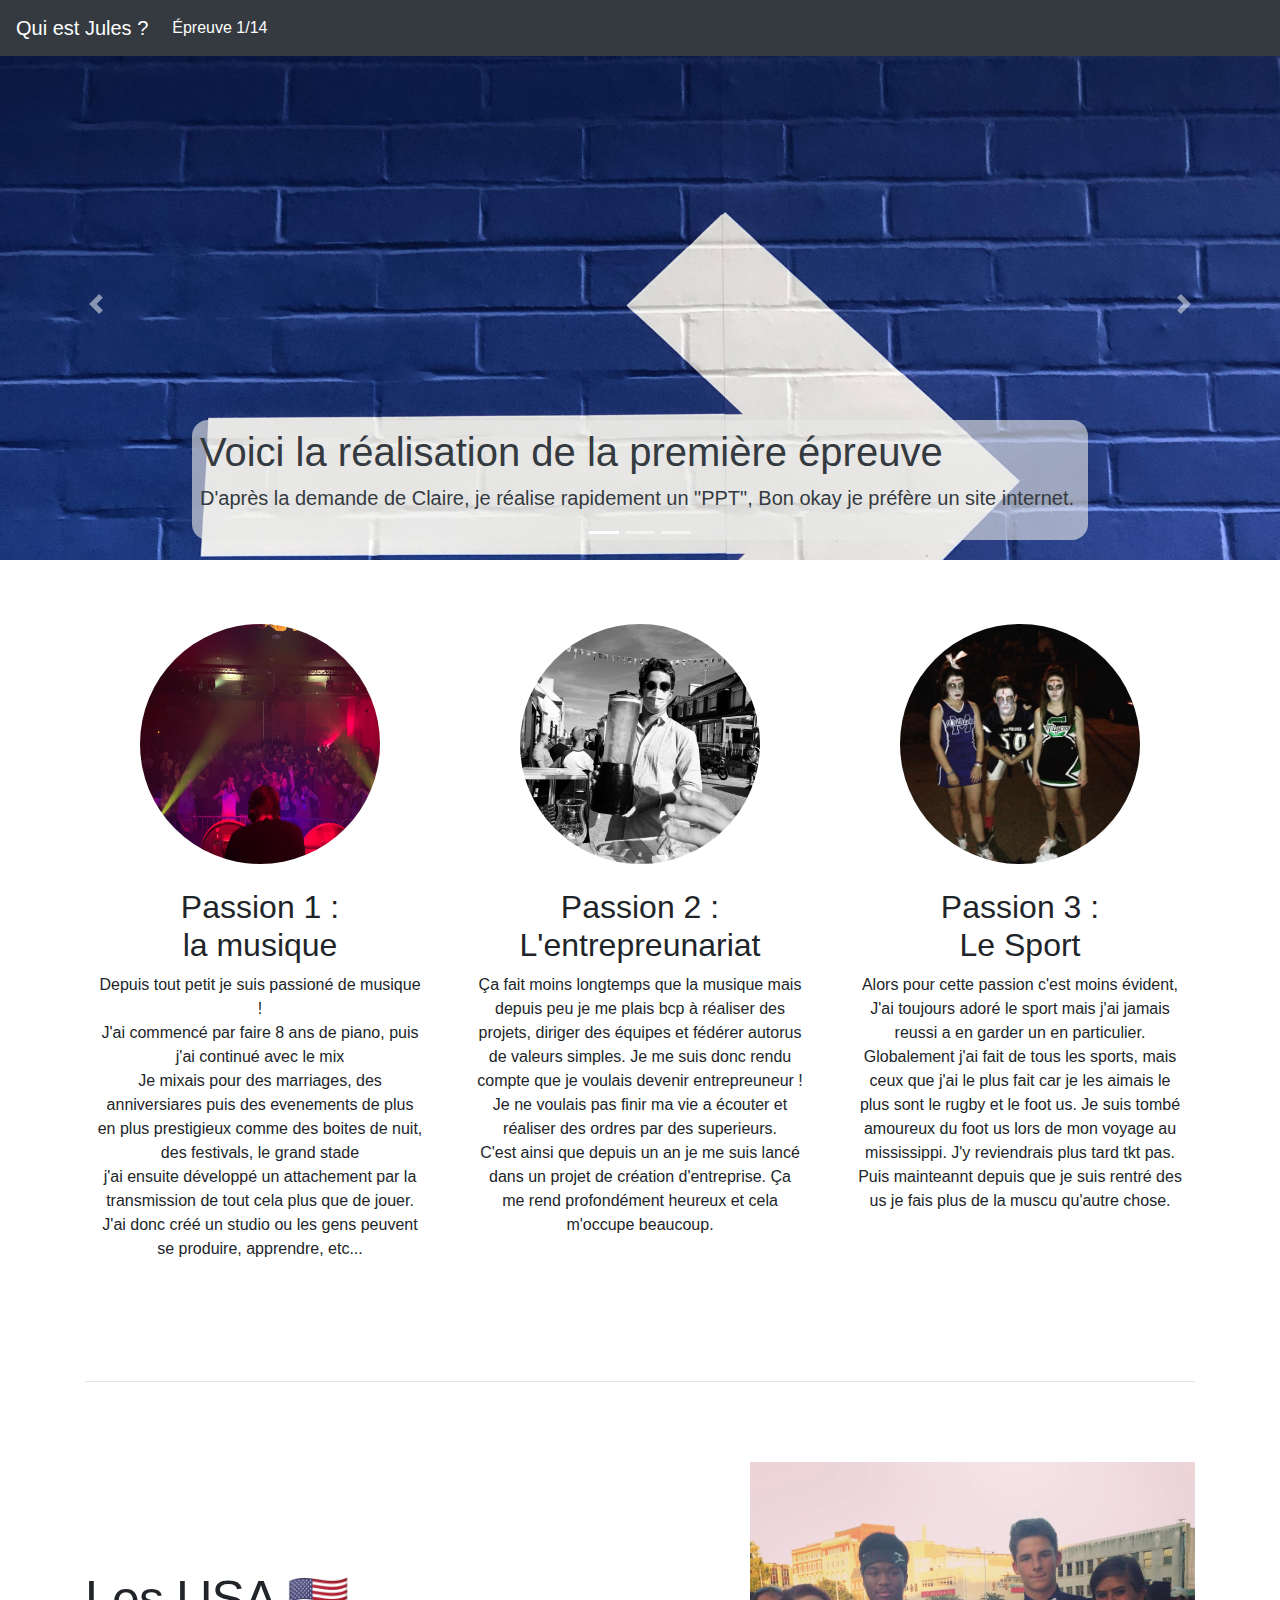
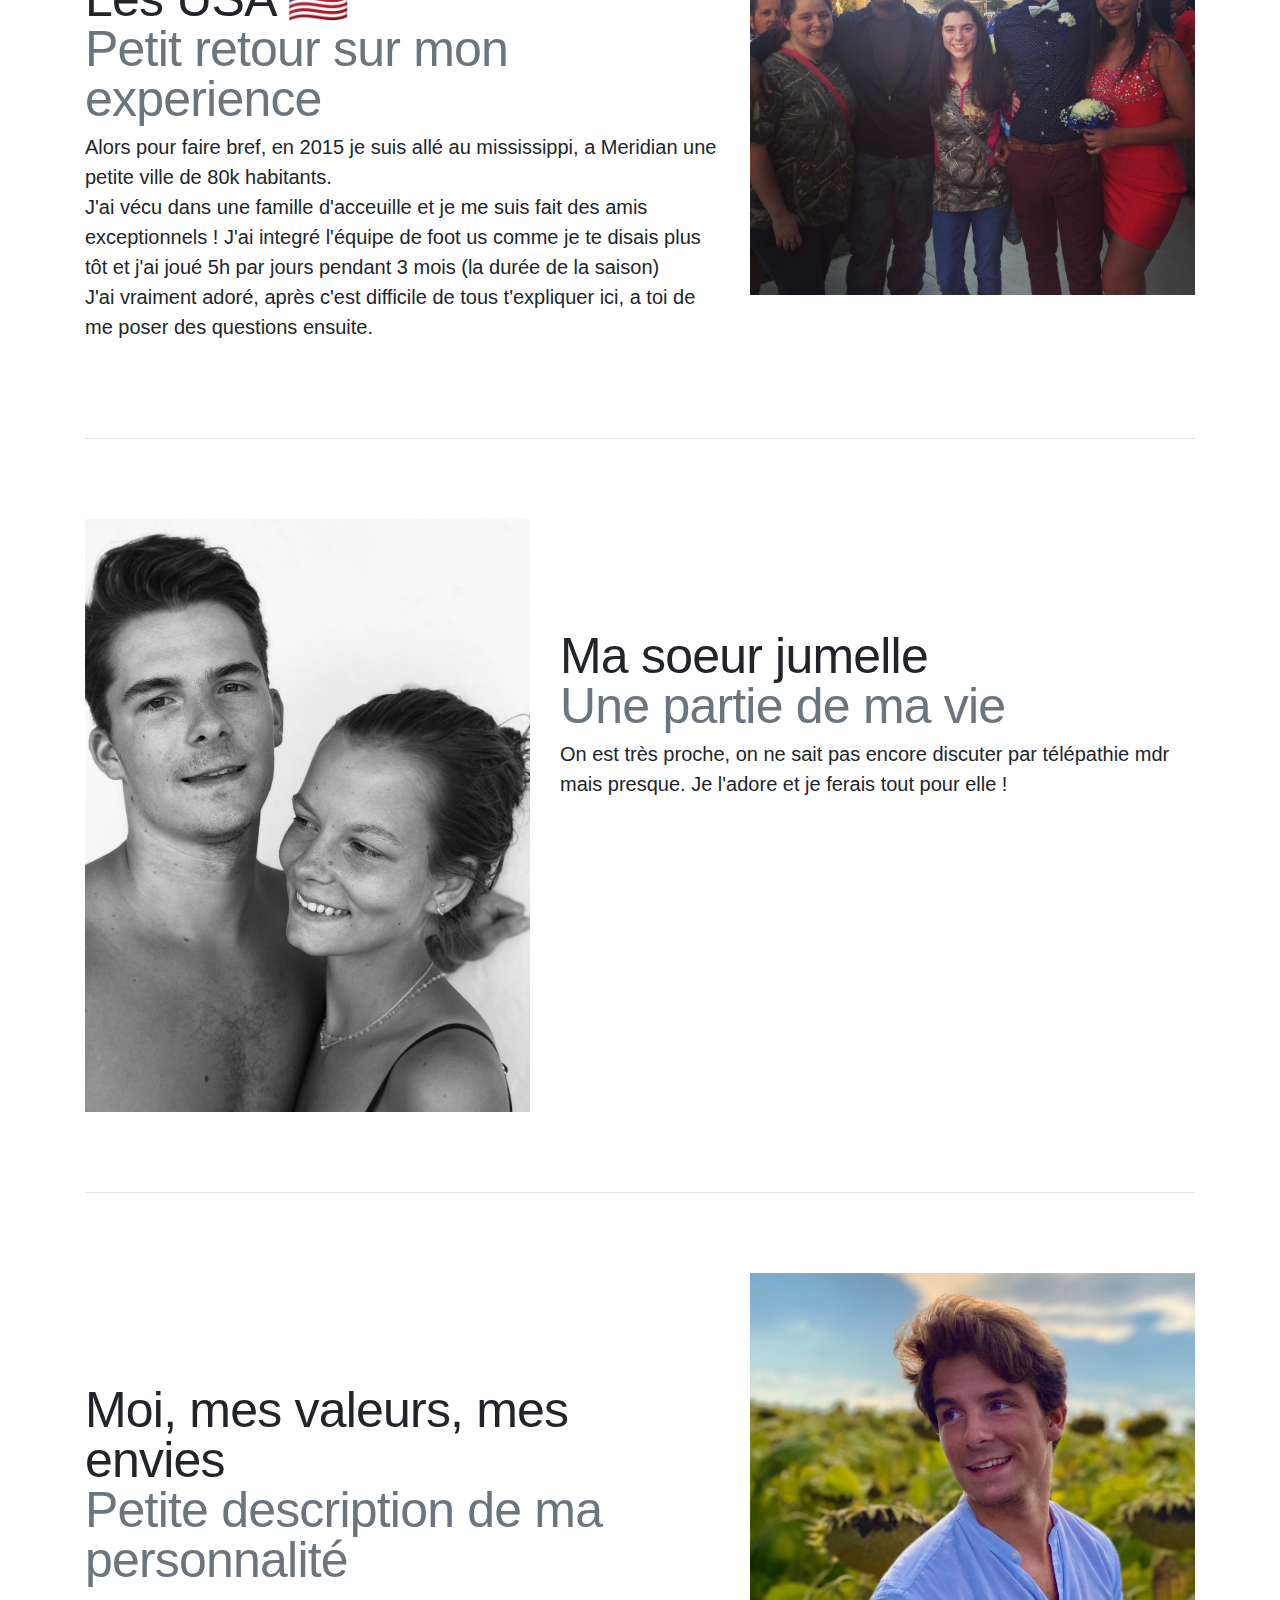
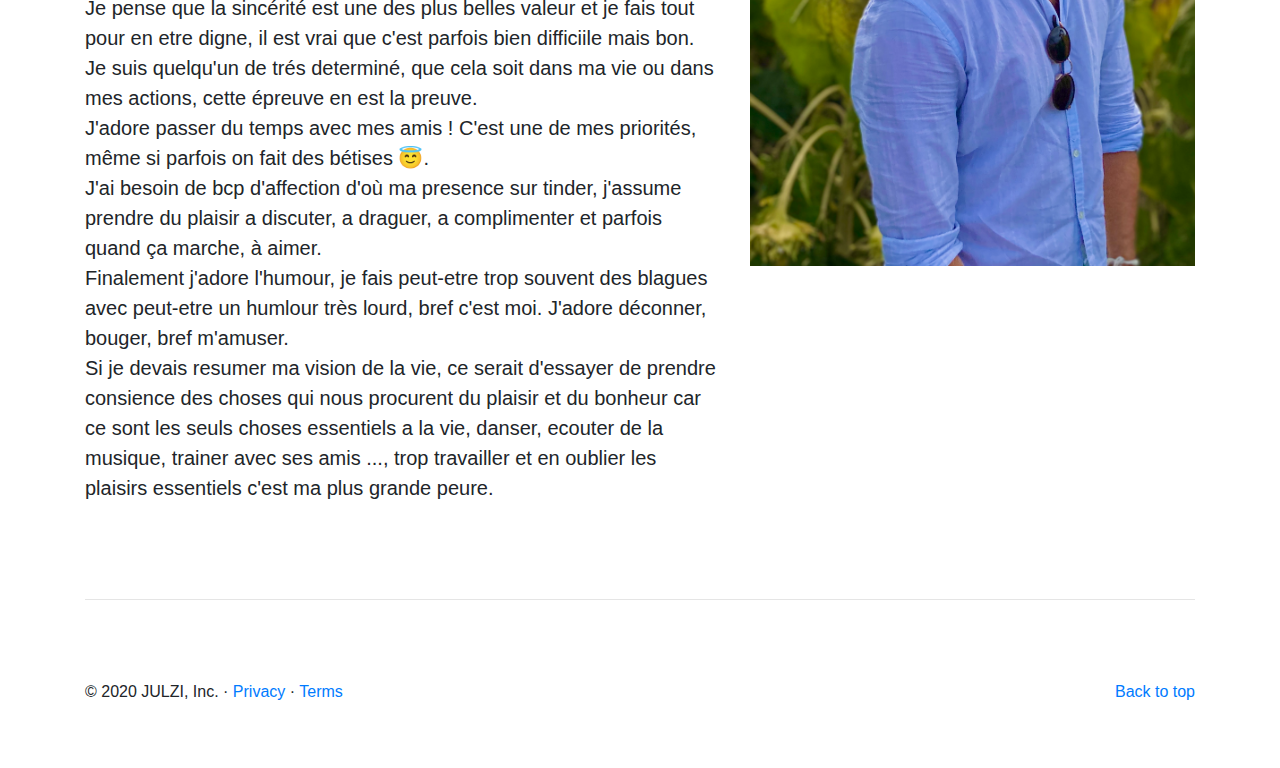
==== commit 6c66dc4a: "pour tdr" ====
--- a/boostrap-index.html
+++ b/boostrap-index.html
@@ -6,26 +6,26 @@
         -------------------------------------------------- */
         /* Padding below the footer and lighter body text */
 
-        @media (max-width: 576px) {
-            body {
-                font-size: 3rem!important;
-            }
-            .marketing h2 {
-                font-size: 6rem!important;
-            }
-            h1 {
-                font-size: 3rem!important;
-            }
-            .carousel-caption p {
-                font-size: 2rem!important;
-            }
-            .featurette-heading h2 {
-                font-size: 4rem!important;
-            }
-            span {
-                font-size: 2rem!important;
-            }
-        }
+        /*@media (max-width: 576px) {*/
+        /*    body {*/
+        /*        font-size: 3rem!important;*/
+        /*    }*/
+        /*    .marketing h2 {*/
+        /*        font-size: 6rem!important;*/
+        /*    }*/
+        /*    h1 {*/
+        /*        font-size: 3rem!important;*/
+        /*    }*/
+        /*    .carousel-caption p {*/
+        /*        font-size: 2rem!important;*/
+        /*    }*/
+        /*    .featurette-heading h2 {*/
+        /*        font-size: 4rem!important;*/
+        /*    }*/
+        /*    span {*/
+        /*        font-size: 2rem!important;*/
+        /*    }*/
+        /*}*/
 
         body {
             padding-top: 3rem;
@@ -57,7 +57,6 @@
             left: 0;
             max-width: 100%;
             min-width: 100%;
-            height: 32rem;
         }
 
 
@@ -167,7 +166,7 @@
                 </div>
             </div>
             <div class="carousel-item">
-                <img src="/public/assets/images/Famille.JPG" alt="" style="height: 50rem">
+                <img src="/public/assets/images/Famille.JPG" alt="">
             </div>
         </div>
         <a class="carousel-control-prev" href="#myCarousel" role="button" data-slide="prev">
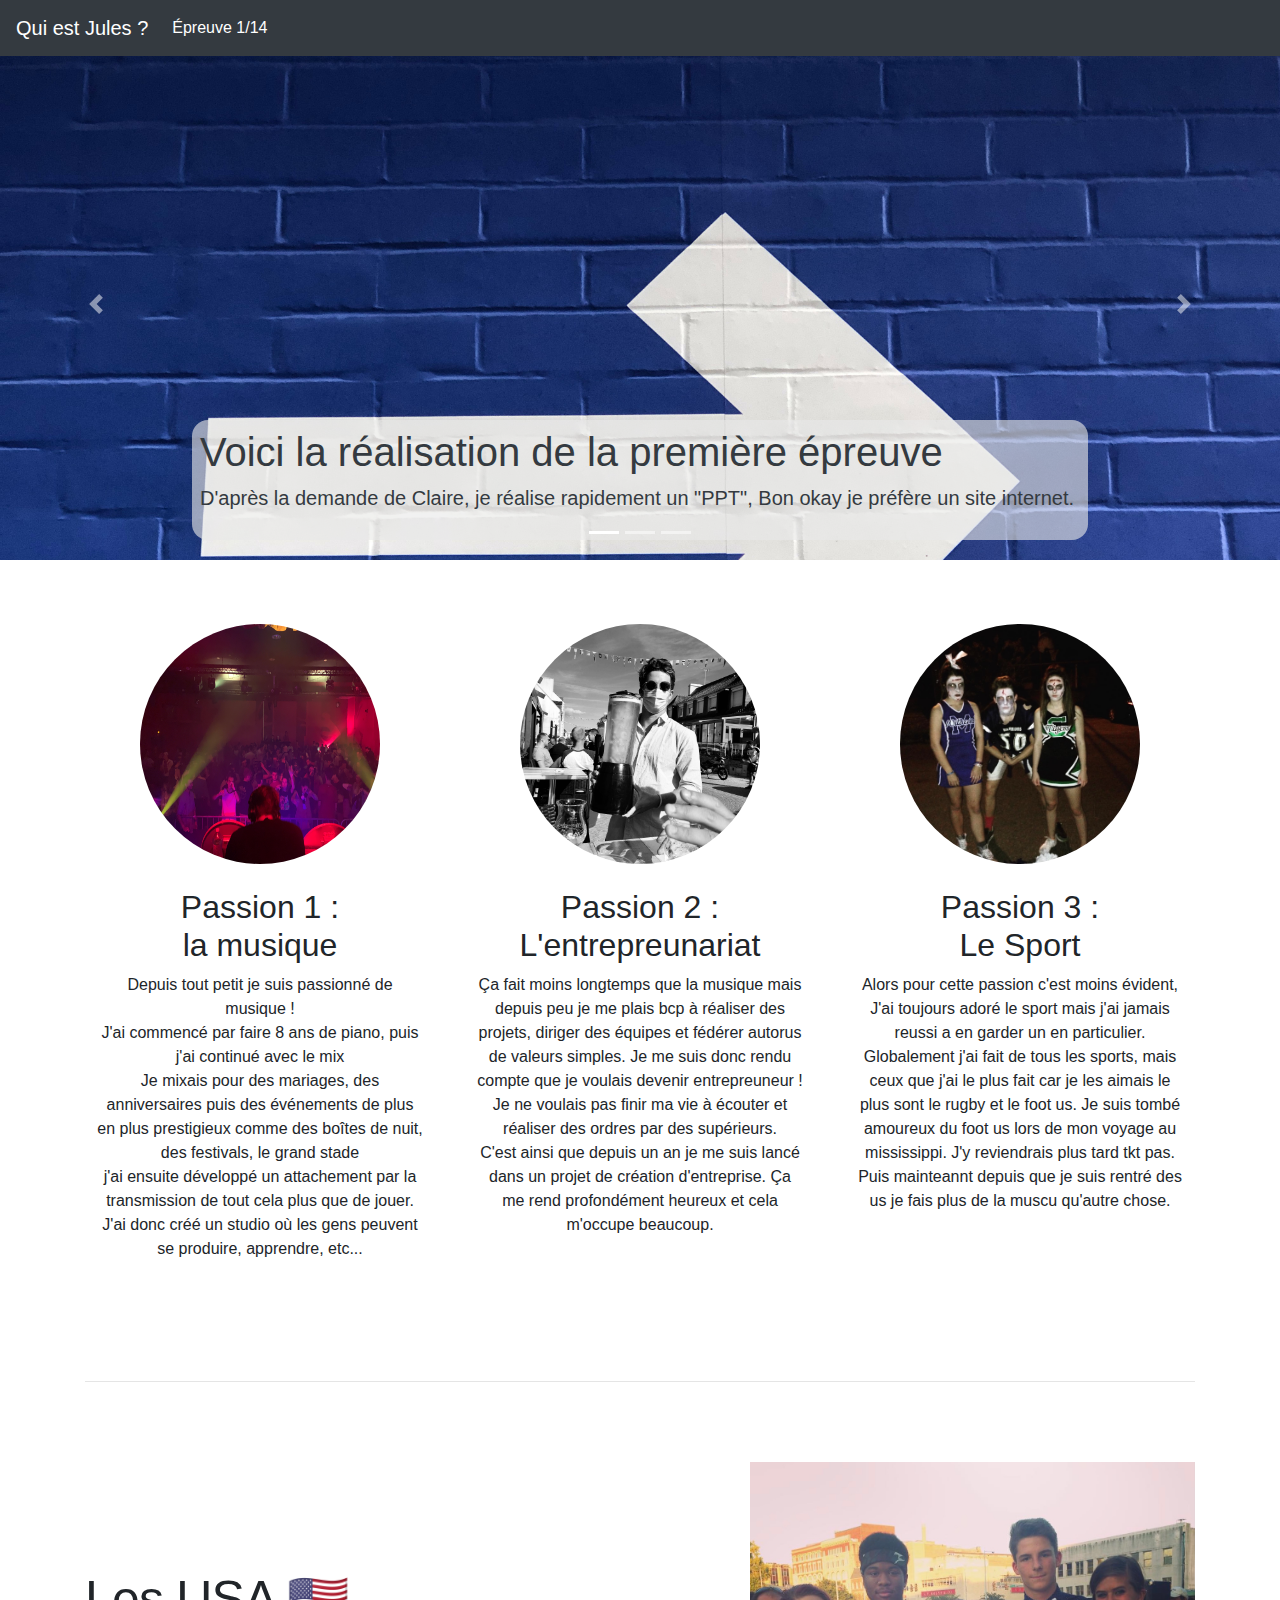
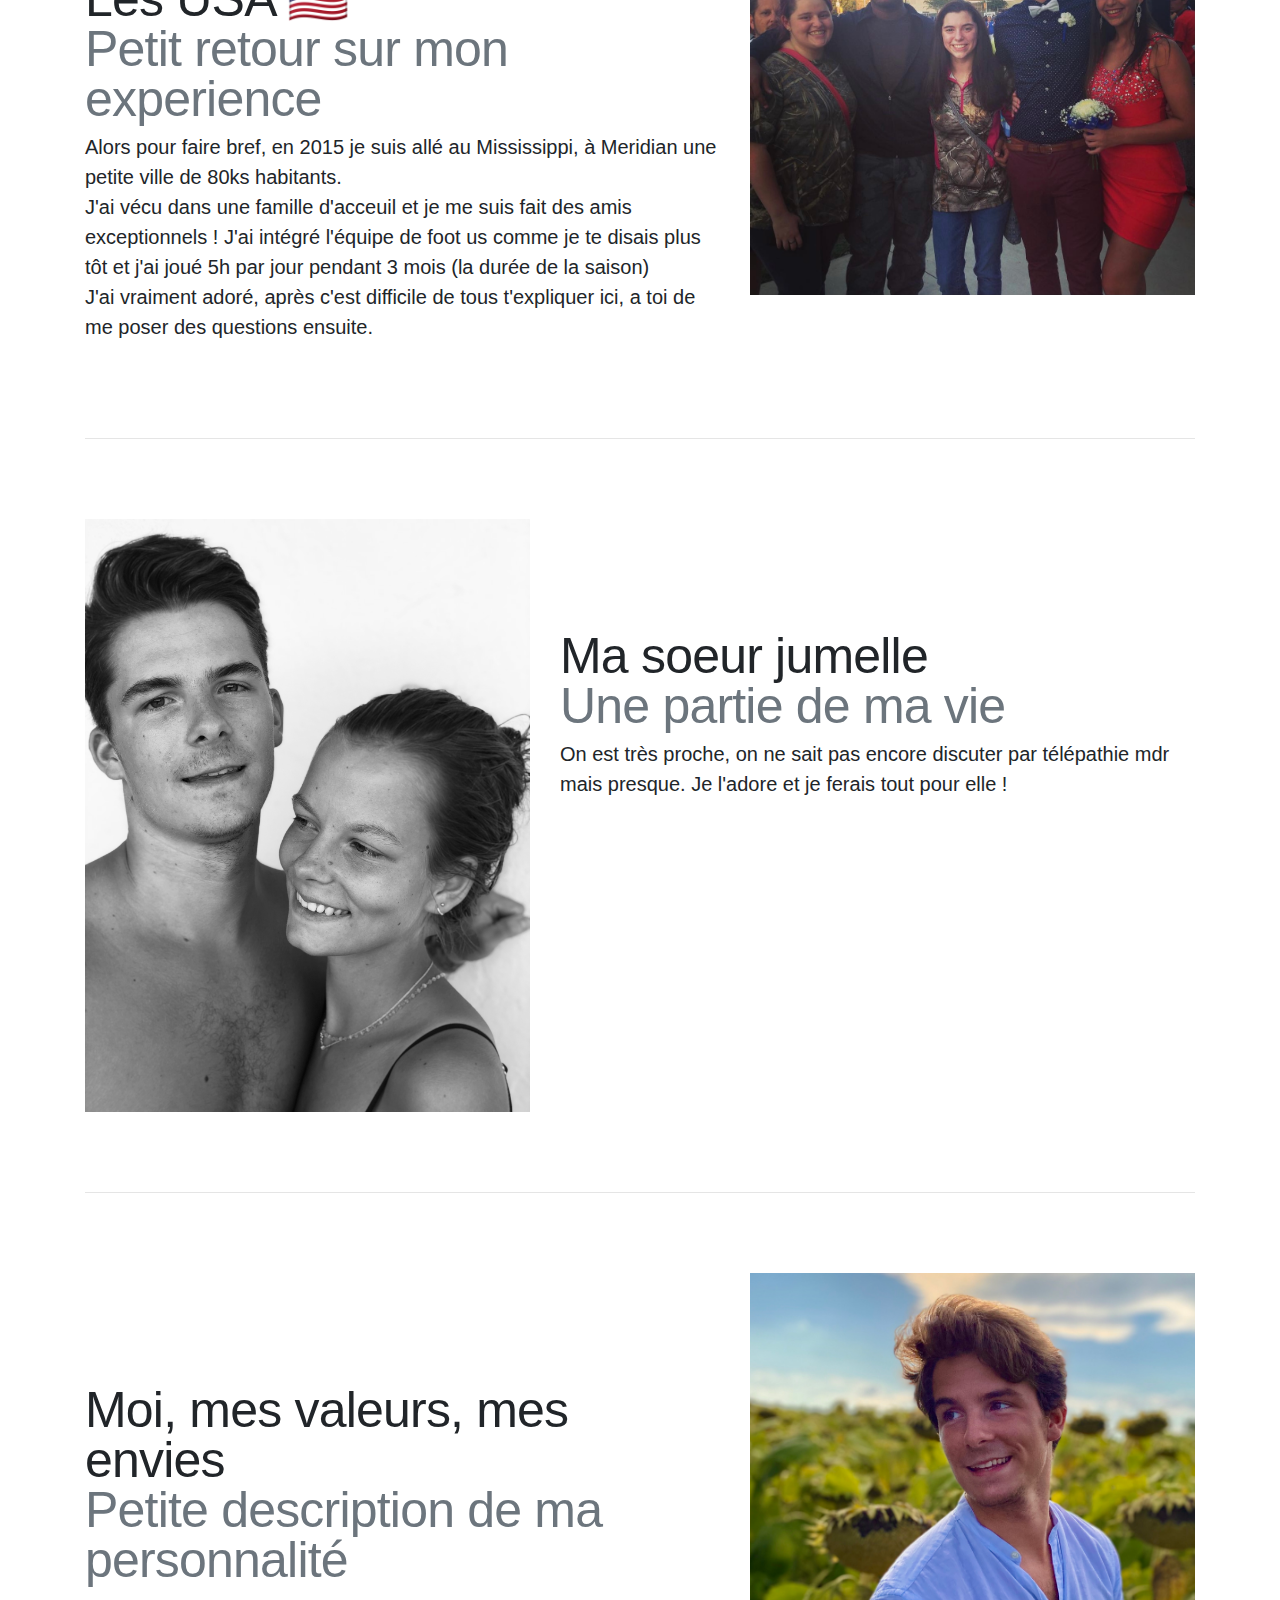
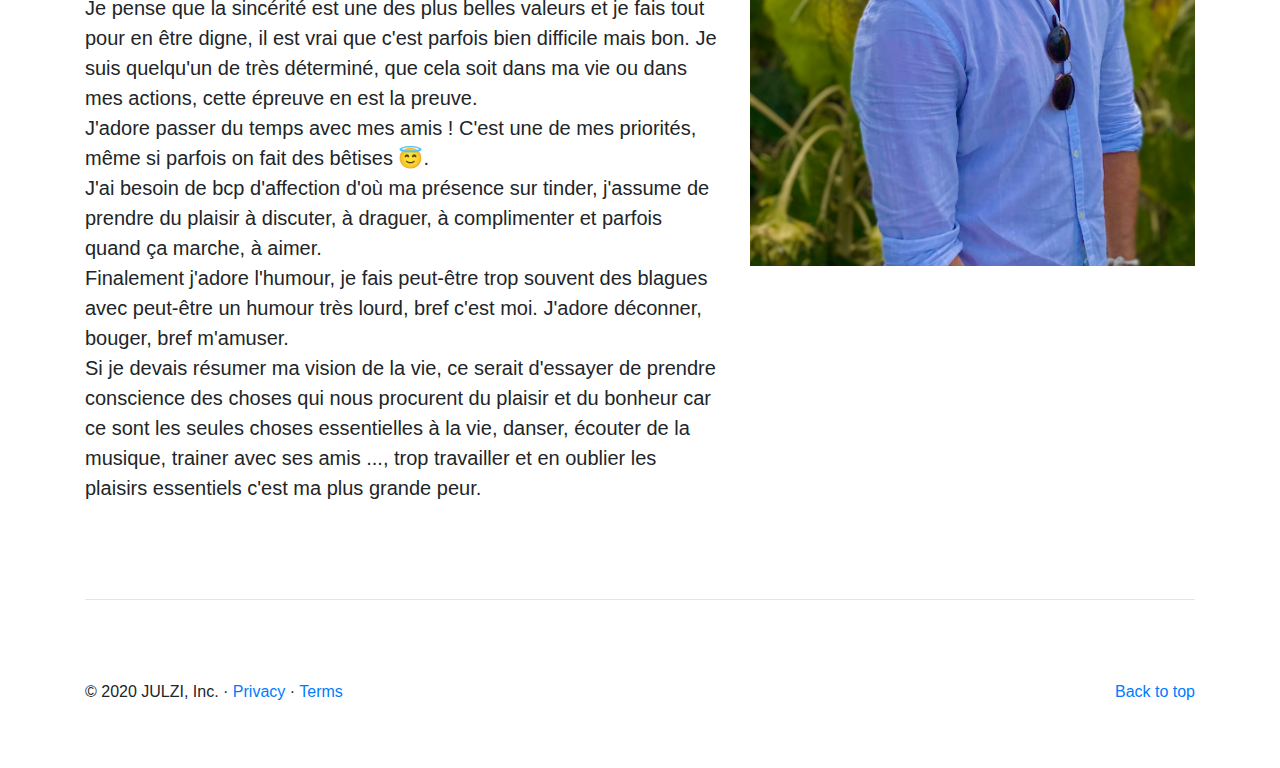
==== commit c8a9c3aa: "pour tdr" ====
--- a/boostrap-index.html
+++ b/boostrap-index.html
@@ -146,7 +146,7 @@
             <li data-target="#myCarousel" data-slide-to="1" class=""></li>
             <li data-target="#myCarousel" data-slide-to="2" class=""></li>
         </ol>
-        <div class="carousel-inner">
+        <div class="carousel-inner" style="background-color: #343b3f">
             <div class="carousel-item active">
                 <img src="/public/assets/images/flèche.jpg" alt="">
                 <div class="container">
@@ -160,8 +160,8 @@
                 <img src="/public/assets/images/description.jpg" alt="">
                 <div class="container nfa-bgc-red-dark">
                     <div class="carousel-caption text-dark p-2" style="background-color: #e9e9e99e; border-radius: 1rem">
-                        <h1>Alors on va la faire vite fait mais bien fait</h1>
-                        <p>ça parrait peut être un peu égocentrique comme réalisation, mais le but va être de me décrire à toi</p>
+                        <h1>Alors on va la faire, vite fait mais bien fait</h1>
+                        <p>Ça paraît peut-être un peu égocentrique comme réalisation, mais le but va être de me décrire à toi</p>
                     </div>
                 </div>
             </div>
@@ -191,13 +191,13 @@
             <div class="col-lg-4">
                 <img class="rounded-circle mb-4" width="240" height="240" src="/public/assets/images/mix.JPG" alt="">
                 <h2>Passion 1 :<br> la musique</h2>
-                <p>Depuis tout petit je suis passioné de musique !<br>J'ai commencé par faire 8 ans de piano, puis j'ai continué avec le mix<br>Je mixais pour des marriages, des anniversiares puis des evenements de plus en plus prestigieux comme des boites de nuit, des festivals, le grand stade
-                    <br> j'ai ensuite développé un attachement par la transmission de tout cela plus que de jouer. J'ai donc créé un studio ou les gens peuvent se produire, apprendre, etc...</p>
+                <p>Depuis tout petit je suis passionné de musique !<br>J'ai commencé par faire 8 ans de piano, puis j'ai continué avec le mix<br>Je mixais pour des mariages, des anniversaires puis des événements de plus en plus prestigieux comme des boîtes de nuit, des festivals, le grand stade
+                    <br> j'ai ensuite développé un attachement par la transmission de tout cela plus que de jouer. J'ai donc créé un studio où les gens peuvent se produire, apprendre, etc...</p>
             </div><!-- /.col-lg-4 -->
             <div class="col-lg-4">
                 <img class="rounded-circle mb-4" width="240" height="240" src="/public/assets/images/bière.jpg" alt="">
                 <h2>Passion 2 : L'entrepreunariat</h2>
-                <p>Ça fait moins longtemps que la musique mais depuis peu je me plais bcp à réaliser des projets, diriger des équipes et fédérer autorus de valeurs simples. Je me suis donc rendu compte que je voulais devenir entrepreuneur ! Je ne voulais pas finir ma vie a écouter et réaliser des ordres par des superieurs.
+                <p>Ça fait moins longtemps que la musique mais depuis peu je me plais bcp à réaliser des projets, diriger des équipes et fédérer autorus de valeurs simples. Je me suis donc rendu compte que je voulais devenir entrepreuneur ! Je ne voulais pas finir ma vie à écouter et réaliser des ordres par des supérieurs.
                     <br>C'est ainsi que depuis un an je me suis lancé dans un projet de création d'entreprise. Ça me rend profondément heureux et cela m'occupe beaucoup.</p>
             </div><!-- /.col-lg-4 -->
             <div class="col-lg-4">
@@ -215,8 +215,8 @@
         <div class="row featurette">
             <div class="col-lg-7">
                 <h3 class="featurette-heading">Les USA 🇺🇸 <br><span class="text-muted">Petit retour sur mon experience</span></h3>
-                <p class="lead">Alors pour faire bref, en 2015 je suis allé au mississippi, a Meridian une petite ville de 80k habitants.
-                    <br>J'ai vécu dans une famille d'acceuille et je me suis fait des amis exceptionnels ! J'ai integré l'équipe de foot us comme je te disais plus tôt et j'ai joué 5h par jours pendant 3 mois (la durée de la saison)
+                <p class="lead">Alors pour faire bref, en 2015 je suis allé au Mississippi, à Meridian une petite ville de 80ks habitants.
+                    <br>J'ai vécu dans une famille d'acceuil et je me suis fait des amis exceptionnels ! J'ai intégré l'équipe de foot us comme je te disais plus tôt et j'ai joué 5h par jour pendant 3 mois (la durée de la saison)
                     <br>J'ai vraiment adoré, après c'est difficile de tous t'expliquer ici, a toi de me poser des questions ensuite.</p>
             </div>
             <div class="col-lg-5">
@@ -241,11 +241,11 @@
         <div class="row featurette">
             <div class="col-lg-7">
                 <h3 class="featurette-heading">Moi, mes valeurs, mes envies <br><span class="text-muted">Petite description de ma personnalité</span></h3>
-                <p class="lead">Je pense que la sincérité est une des plus belles valeur et je fais tout pour en etre digne, il est vrai que c'est parfois bien difficiile mais bon. Je suis quelqu'un de trés determiné, que cela soit dans ma vie ou dans mes actions, cette épreuve en est la preuve.
-                    <br>J'adore passer du temps avec mes amis ! C'est une de mes priorités, même si parfois on fait des bétises 😇.
-                    <br>J'ai besoin de bcp d'affection d'où ma presence sur tinder, j'assume prendre du plaisir a discuter, a draguer, a complimenter et parfois quand ça marche, à aimer.
-                    <br>Finalement j'adore l'humour, je fais peut-etre trop souvent des blagues avec peut-etre un humlour très lourd, bref c'est moi. J'adore déconner, bouger, bref m'amuser.
-                    <br>Si je devais resumer ma vision de la vie, ce serait d'essayer de prendre consience des choses qui nous procurent du plaisir et du bonheur car ce sont les seuls choses essentiels a la vie, danser, ecouter de la musique, trainer avec ses amis ..., trop travailler et en oublier les plaisirs essentiels c'est ma plus grande peure.</p>
+                <p class="lead">Je pense que la sincérité est une des plus belles valeurs et je fais tout pour en être digne, il est vrai que c'est parfois bien difficile mais bon. Je suis quelqu'un de très déterminé, que cela soit dans ma vie ou dans mes actions, cette épreuve en est la preuve.
+                    <br>J'adore passer du temps avec mes amis ! C'est une de mes priorités, même si parfois on fait des bêtises 😇.
+                    <br>J'ai besoin de bcp d'affection d'où ma présence sur tinder, j'assume de prendre du plaisir à discuter, à draguer, à complimenter et parfois quand ça marche, à aimer.
+                    <br>Finalement j'adore l'humour, je fais peut-être trop souvent des blagues avec peut-être un humour très lourd, bref c'est moi. J'adore déconner, bouger, bref m'amuser.
+                    <br>Si je devais résumer ma vision de la vie, ce serait d'essayer de prendre conscience des choses qui nous procurent du plaisir et du bonheur car ce sont les seules choses essentielles à la vie, danser, écouter de la musique, trainer avec ses amis ..., trop travailler et en oublier les plaisirs essentiels c'est ma plus grande peur.</p>
             </div>
             <div class="col-lg-5">
                 <img class="bd-placeholder-img bd-placeholder-img-lg featurette-image img-fluid mx-auto" width="750rem" src="/public/assets/images/oim.jpg"</img>
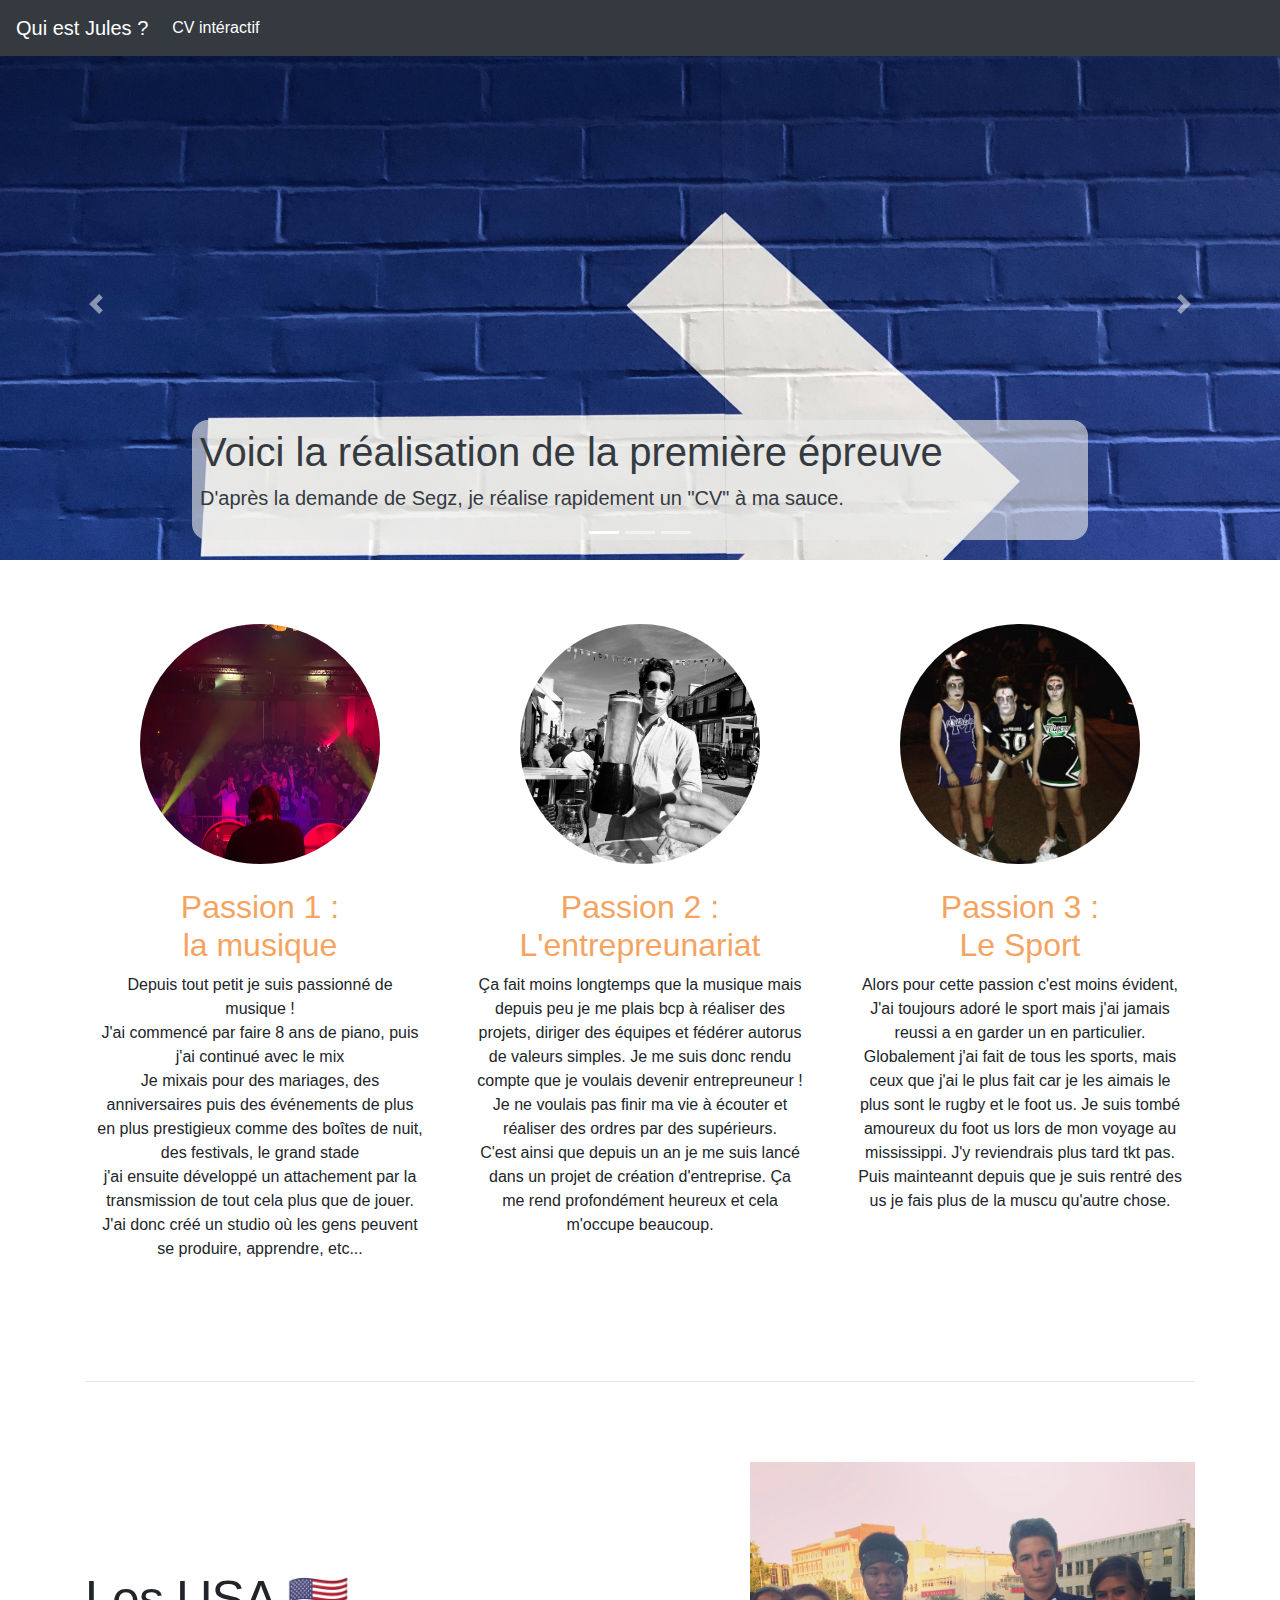
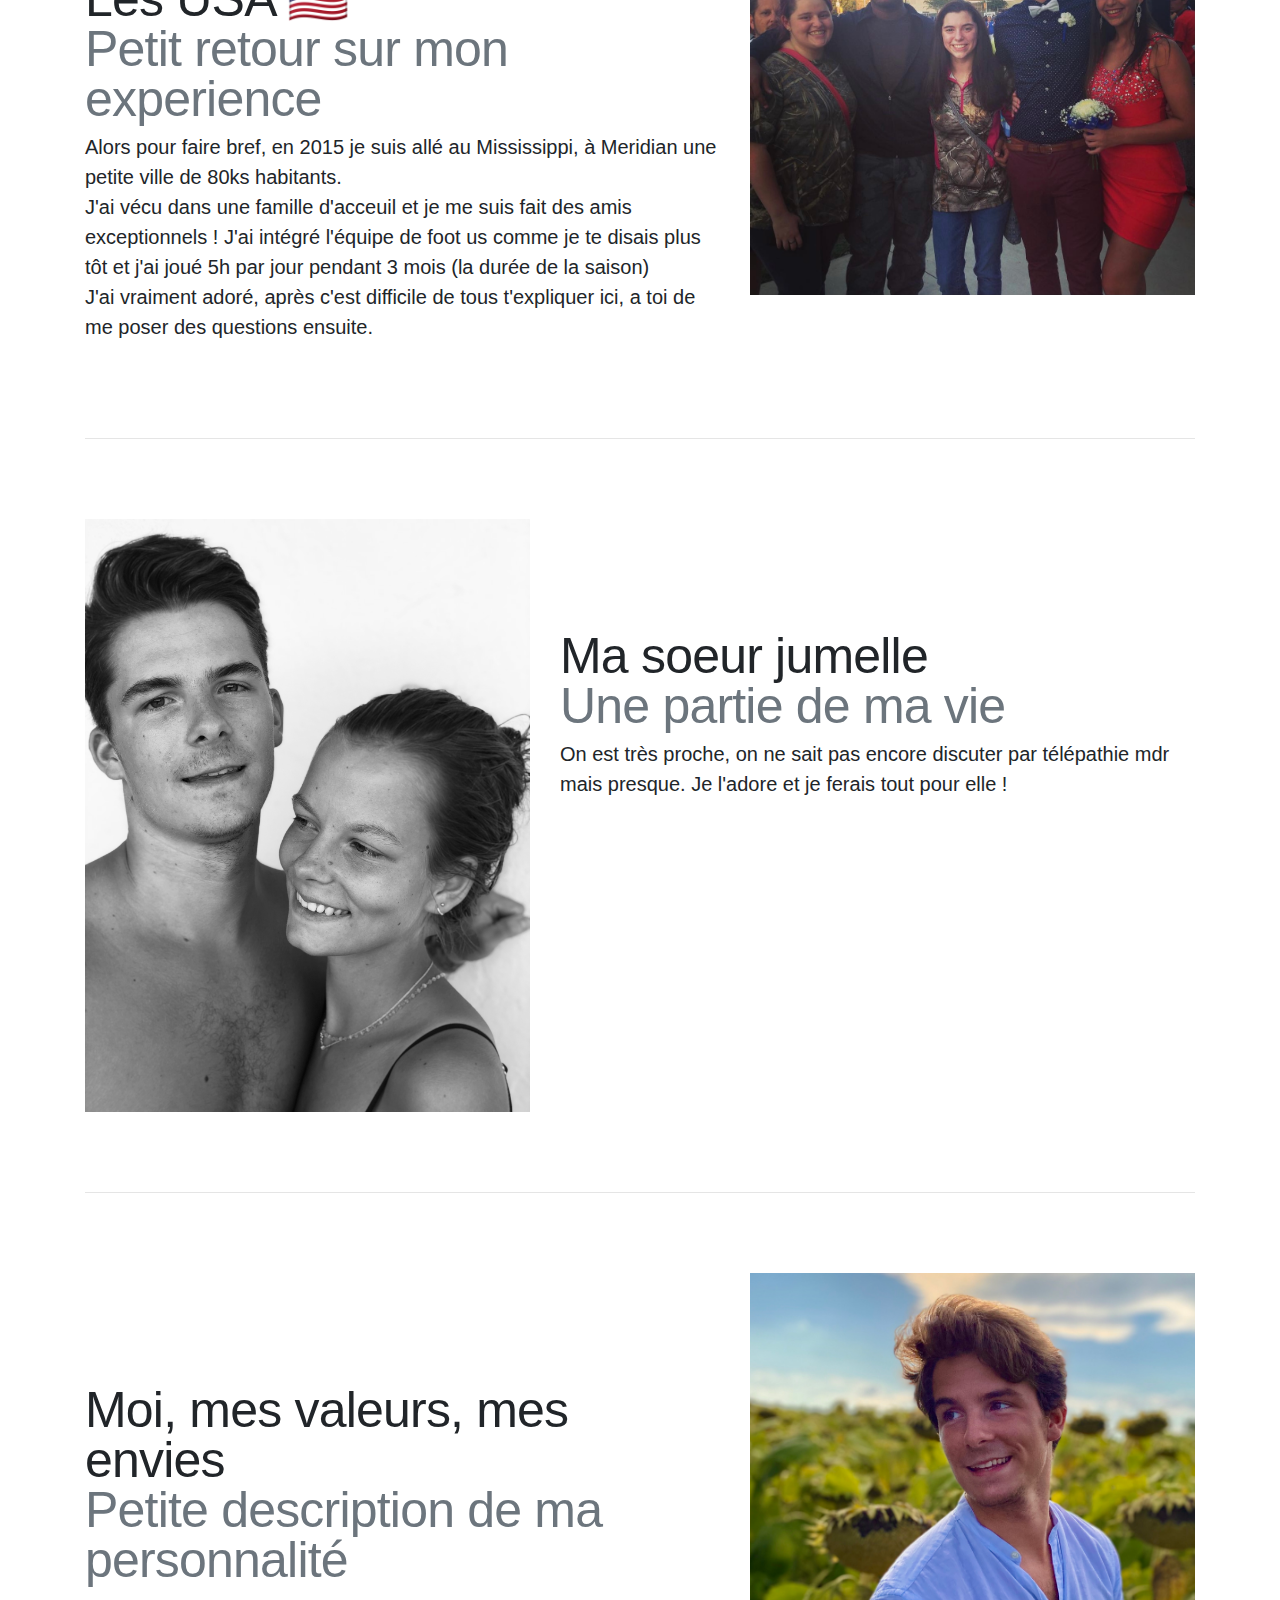
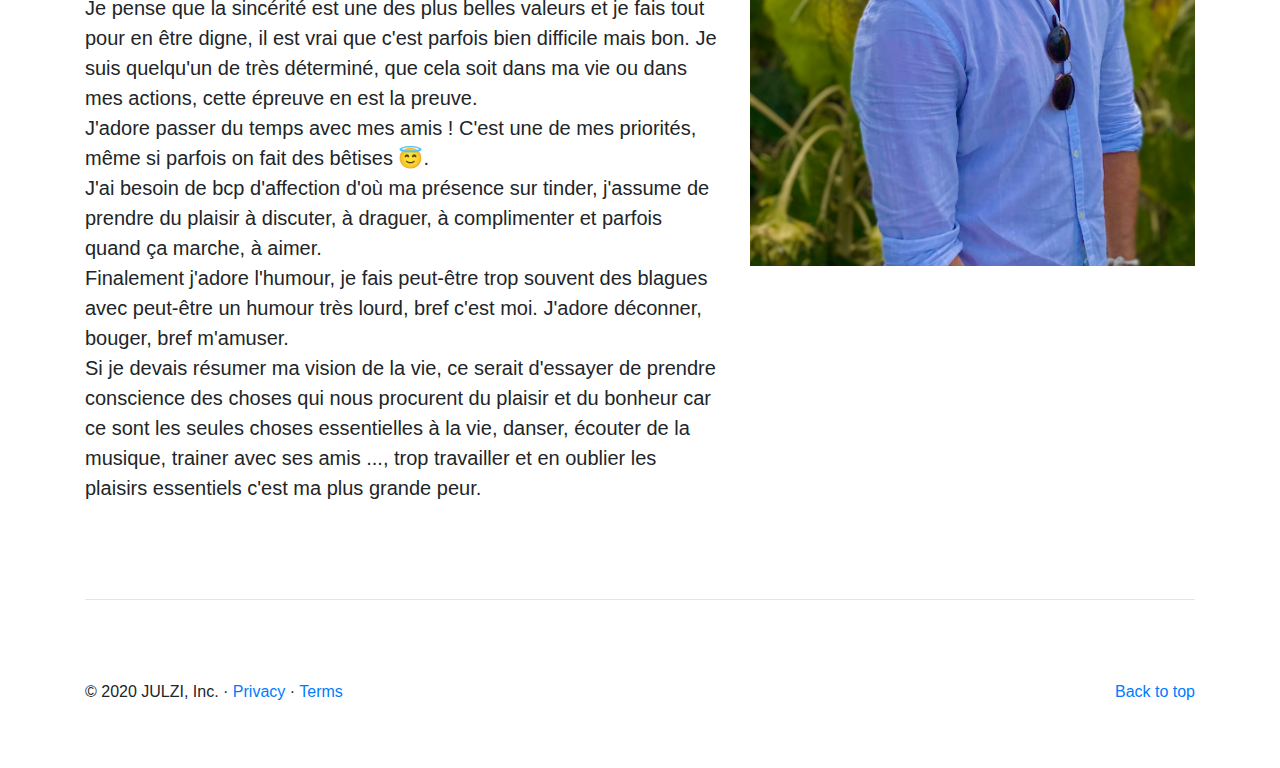
==== commit b4a2dde5: "gfddg" ====
--- a/boostrap-index.html
+++ b/boostrap-index.html
@@ -70,6 +70,7 @@
         }
         .marketing h2 {
             font-weight: 400;
+             color: sandybrown;
         }
         /* rtl:begin:ignore */
         .marketing .col-lg-4 p {
@@ -131,7 +132,7 @@
         <div class="collapse navbar-collapse" id="navbarCollapse">
             <ul class="navbar-nav mr-auto">
                 <li class="nav-item active">
-                    <a class="nav-link" href="#">Épreuve 1/14<span class="sr-only">(current)</span></a>
+                    <a class="nav-link" href="#">CV intéractif<span class="sr-only">(current)</span></a>
                 </li>
             </ul>
         </div>
@@ -152,7 +153,7 @@
                 <div class="container">
                     <div class="carousel-caption text-left text-dark p-2" style="background-color: #e9e9e99e; border-radius: 1rem">
                         <h1 class="text-bold">Voici la réalisation de la première épreuve</h1>
-                        <p>D'après la demande de Claire, je réalise rapidement un "PPT", Bon okay je préfère un site internet.</p>
+                        <p>D'après la demande de Segz, je réalise rapidement un "CV" à ma sauce.</p>
                     </div>
                 </div>
             </div>
@@ -191,6 +192,7 @@
             <div class="col-lg-4">
                 <img class="rounded-circle mb-4" width="240" height="240" src="/public/assets/images/mix.JPG" alt="">
                 <h2>Passion 1 :<br> la musique</h2>
+                <div></div>
                 <p>Depuis tout petit je suis passionné de musique !<br>J'ai commencé par faire 8 ans de piano, puis j'ai continué avec le mix<br>Je mixais pour des mariages, des anniversaires puis des événements de plus en plus prestigieux comme des boîtes de nuit, des festivals, le grand stade
                     <br> j'ai ensuite développé un attachement par la transmission de tout cela plus que de jouer. J'ai donc créé un studio où les gens peuvent se produire, apprendre, etc...</p>
             </div><!-- /.col-lg-4 -->
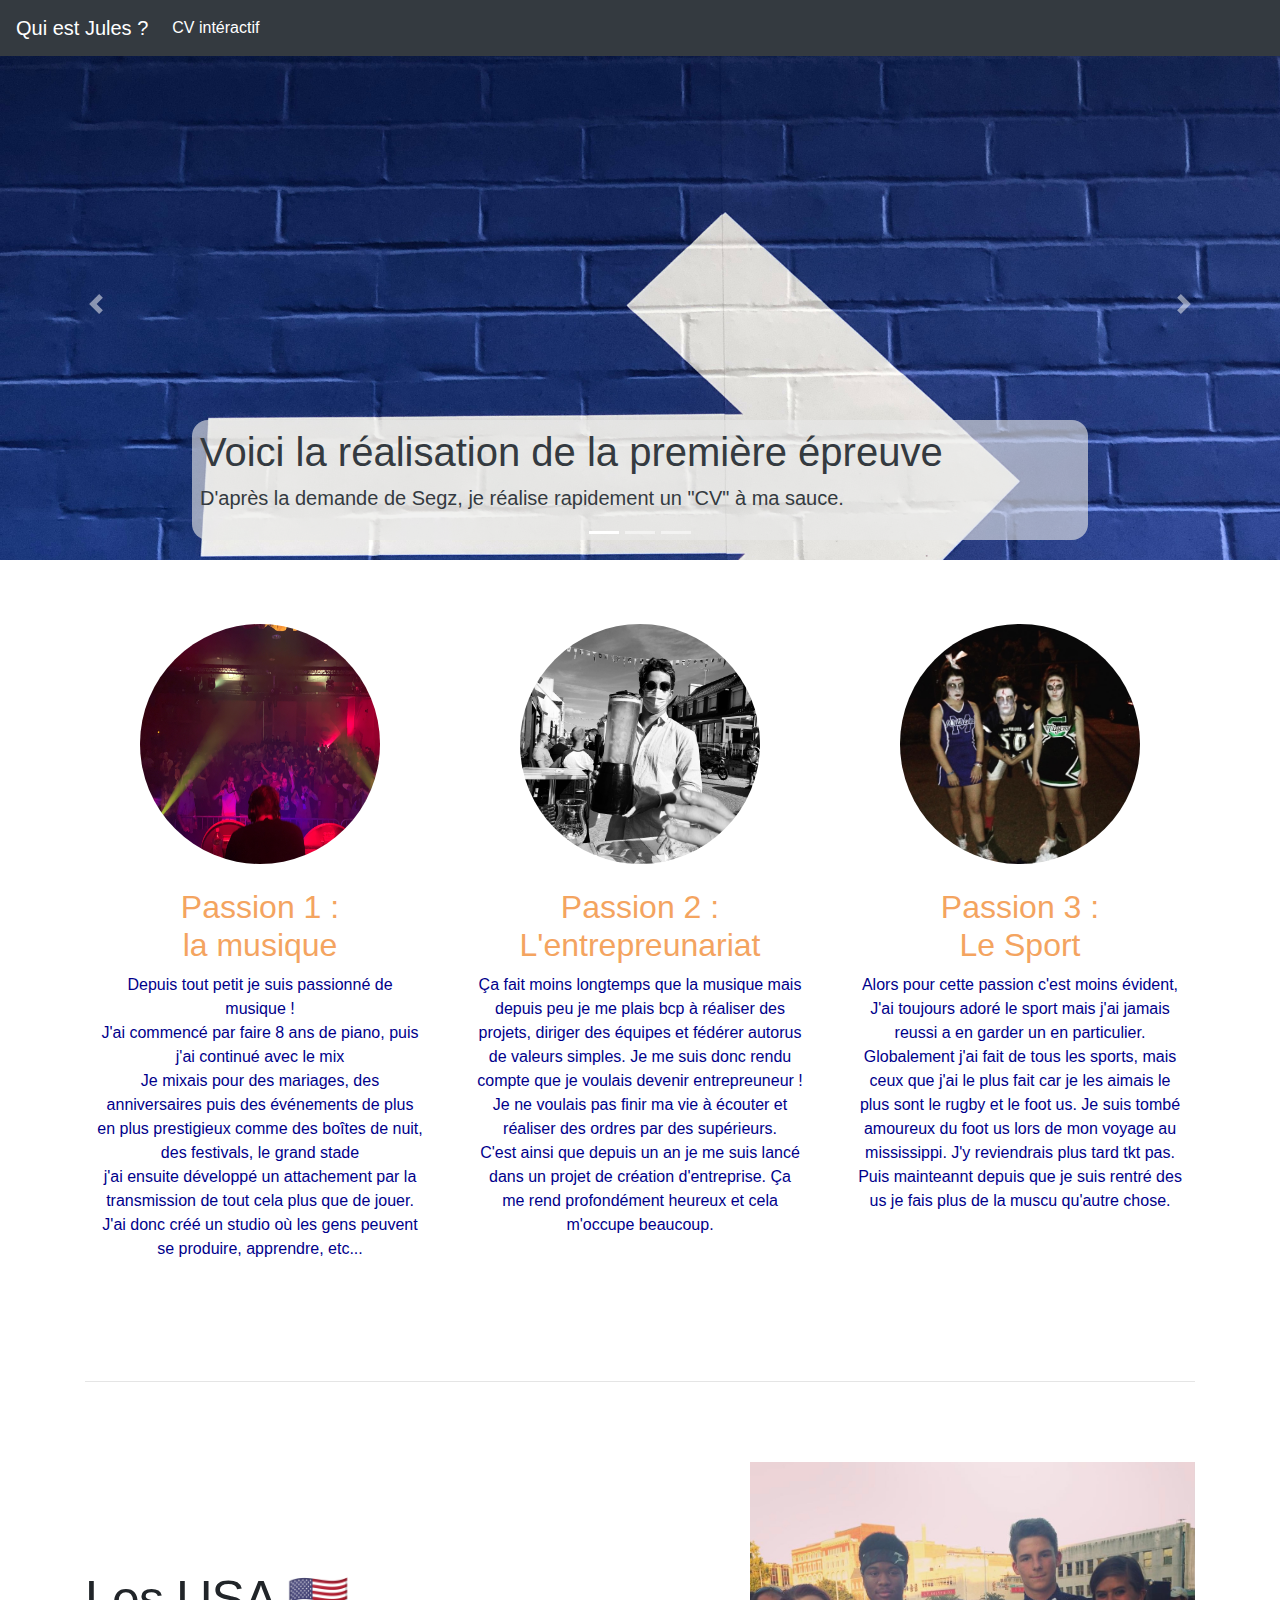
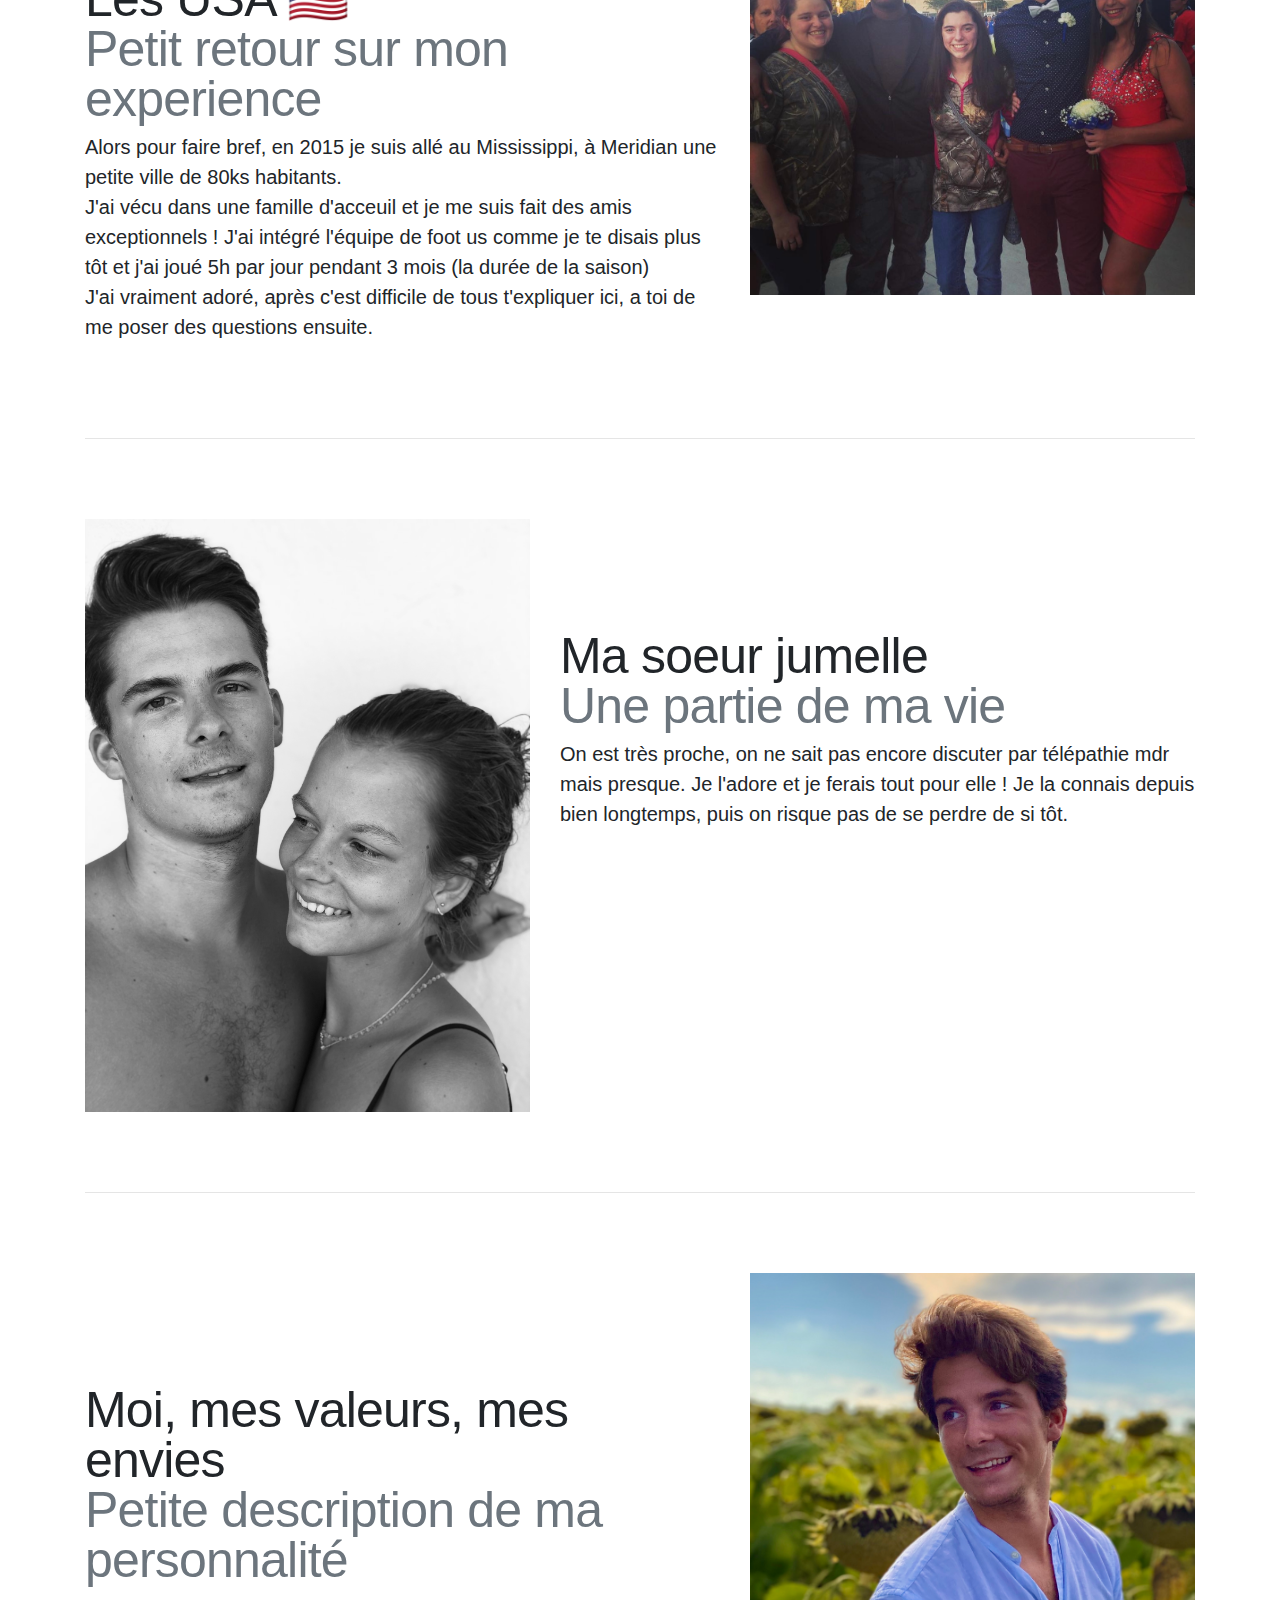
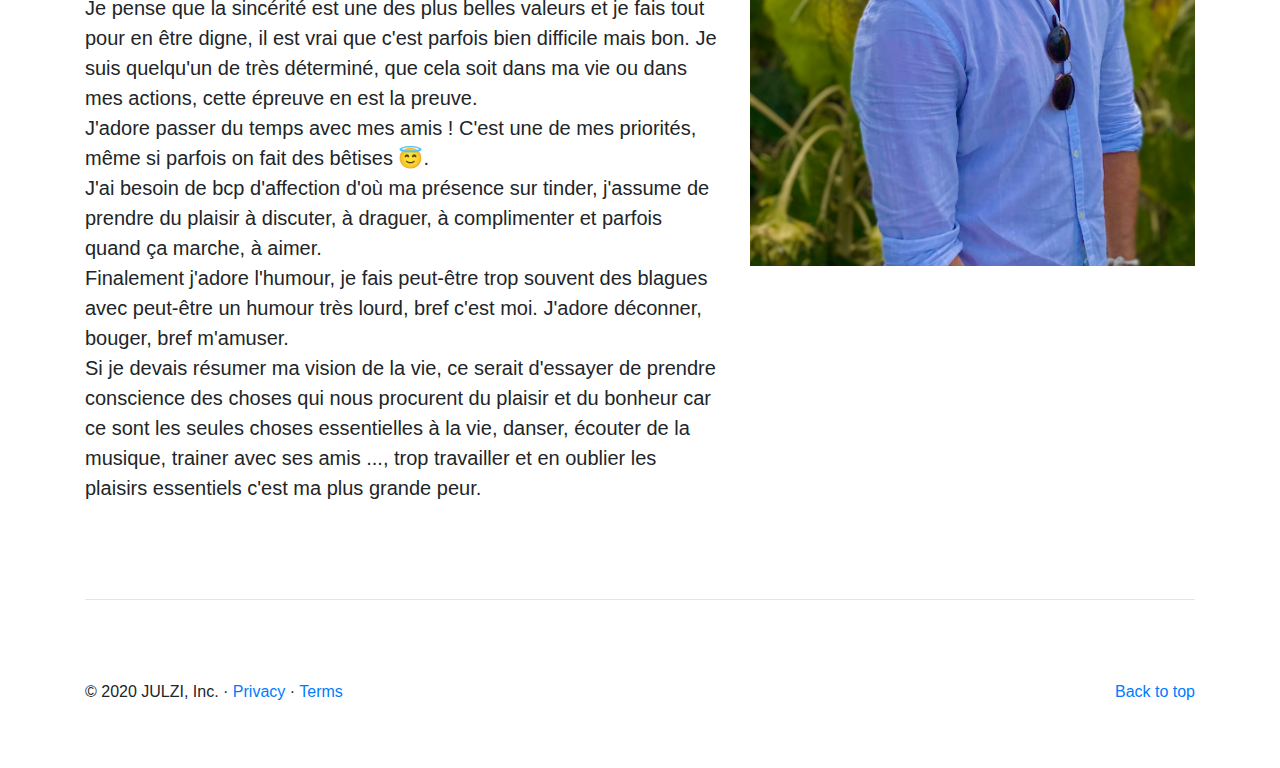
==== commit 46db3a8f: "kjkjlj" ====
--- a/boostrap-index.html
+++ b/boostrap-index.html
@@ -192,20 +192,19 @@
             <div class="col-lg-4">
                 <img class="rounded-circle mb-4" width="240" height="240" src="/public/assets/images/mix.JPG" alt="">
                 <h2>Passion 1 :<br> la musique</h2>
-                <div></div>
-                <p>Depuis tout petit je suis passionné de musique !<br>J'ai commencé par faire 8 ans de piano, puis j'ai continué avec le mix<br>Je mixais pour des mariages, des anniversaires puis des événements de plus en plus prestigieux comme des boîtes de nuit, des festivals, le grand stade
+                <p style="color: darkblue">Depuis tout petit je suis passionné de musique !<br>J'ai commencé par faire 8 ans de piano, puis j'ai continué avec le mix<br>Je mixais pour des mariages, des anniversaires puis des événements de plus en plus prestigieux comme des boîtes de nuit, des festivals, le grand stade
                     <br> j'ai ensuite développé un attachement par la transmission de tout cela plus que de jouer. J'ai donc créé un studio où les gens peuvent se produire, apprendre, etc...</p>
             </div><!-- /.col-lg-4 -->
             <div class="col-lg-4">
                 <img class="rounded-circle mb-4" width="240" height="240" src="/public/assets/images/bière.jpg" alt="">
                 <h2>Passion 2 : L'entrepreunariat</h2>
-                <p>Ça fait moins longtemps que la musique mais depuis peu je me plais bcp à réaliser des projets, diriger des équipes et fédérer autorus de valeurs simples. Je me suis donc rendu compte que je voulais devenir entrepreuneur ! Je ne voulais pas finir ma vie à écouter et réaliser des ordres par des supérieurs.
+                <p style="color: darkblue">Ça fait moins longtemps que la musique mais depuis peu je me plais bcp à réaliser des projets, diriger des équipes et fédérer autorus de valeurs simples. Je me suis donc rendu compte que je voulais devenir entrepreuneur ! Je ne voulais pas finir ma vie à écouter et réaliser des ordres par des supérieurs.
                     <br>C'est ainsi que depuis un an je me suis lancé dans un projet de création d'entreprise. Ça me rend profondément heureux et cela m'occupe beaucoup.</p>
             </div><!-- /.col-lg-4 -->
             <div class="col-lg-4">
                 <img class="rounded-circle mb-4" width="240" height="240" src="/public/assets/images/usa.jpg" alt="">
                 <h2>Passion 3 : <br> Le Sport</h2>
-                <p>Alors pour cette passion c'est moins évident, J'ai toujours adoré le sport mais j'ai jamais reussi a en garder un en particulier. Globalement j'ai fait de tous les sports, mais ceux que j'ai le plus fait car je les aimais le plus sont le rugby et le foot us. Je suis tombé amoureux du foot us lors de mon voyage au mississippi. J'y reviendrais plus tard tkt pas. Puis mainteannt depuis que je suis rentré des us je fais plus de la muscu qu'autre chose.</p>
+                <p style="color: darkblue">Alors pour cette passion c'est moins évident, J'ai toujours adoré le sport mais j'ai jamais reussi a en garder un en particulier. Globalement j'ai fait de tous les sports, mais ceux que j'ai le plus fait car je les aimais le plus sont le rugby et le foot us. Je suis tombé amoureux du foot us lors de mon voyage au mississippi. J'y reviendrais plus tard tkt pas. Puis mainteannt depuis que je suis rentré des us je fais plus de la muscu qu'autre chose.</p>
             </div><!-- /.col-lg-4 -->
         </div><!-- /.row -->
 
@@ -231,7 +230,7 @@
         <div class="row featurette">
             <div class="col-lg-7 order-md-2">
                 <h3 class="featurette-heading">Ma soeur jumelle <br><span class="text-muted">Une partie de ma vie</span></h3>
-                <p class="lead">On est très proche, on ne sait pas encore discuter par télépathie mdr mais presque. Je l'adore et je ferais tout pour elle !</p>
+                <p class="lead">On est très proche, on ne sait pas encore discuter par télépathie mdr mais presque. Je l'adore et je ferais tout pour elle ! Je la connais depuis bien longtemps, puis on risque pas de se perdre de si tôt.</p>
             </div>
             <div class="col-lg-5 order-md-1">
                 <img class="bd-placeholder-img bd-placeholder-img-lg featurette-image img-fluid mx-auto" src="/public/assets/images/Marie.jpg"</img>
